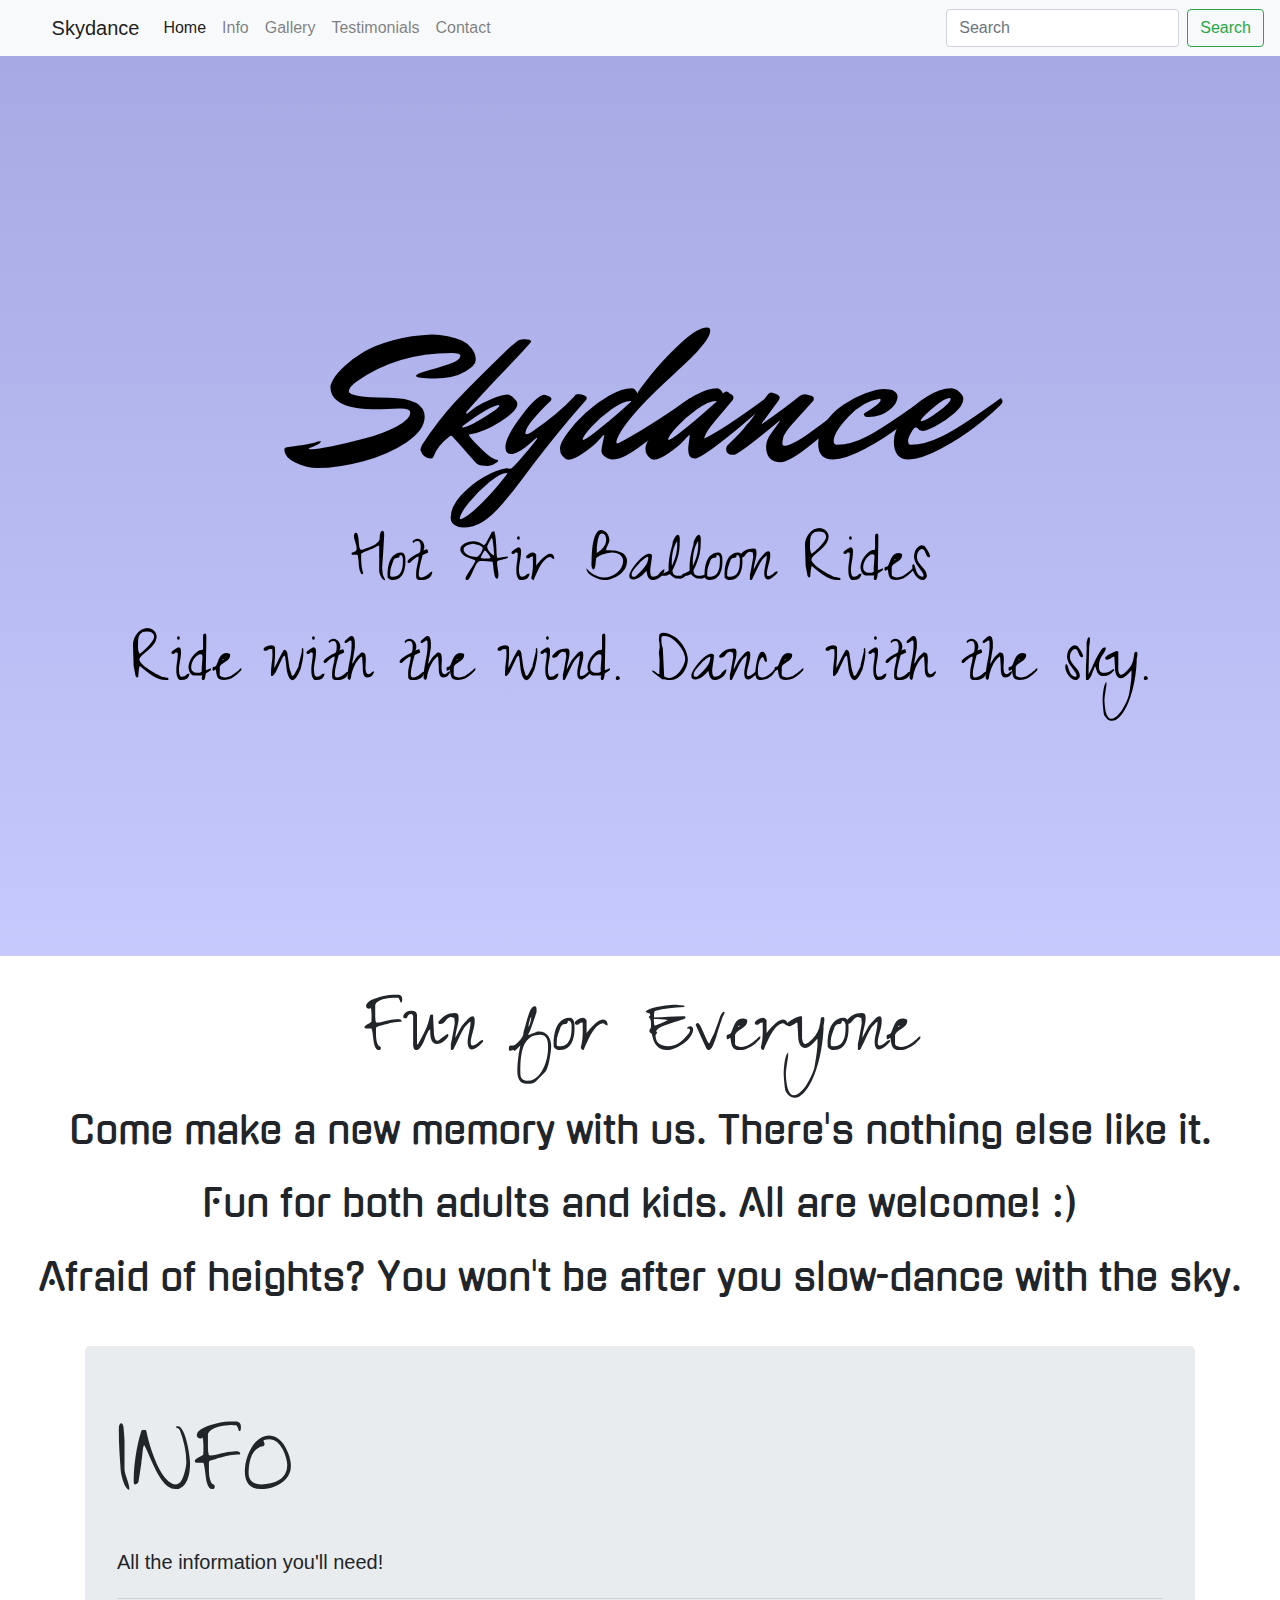
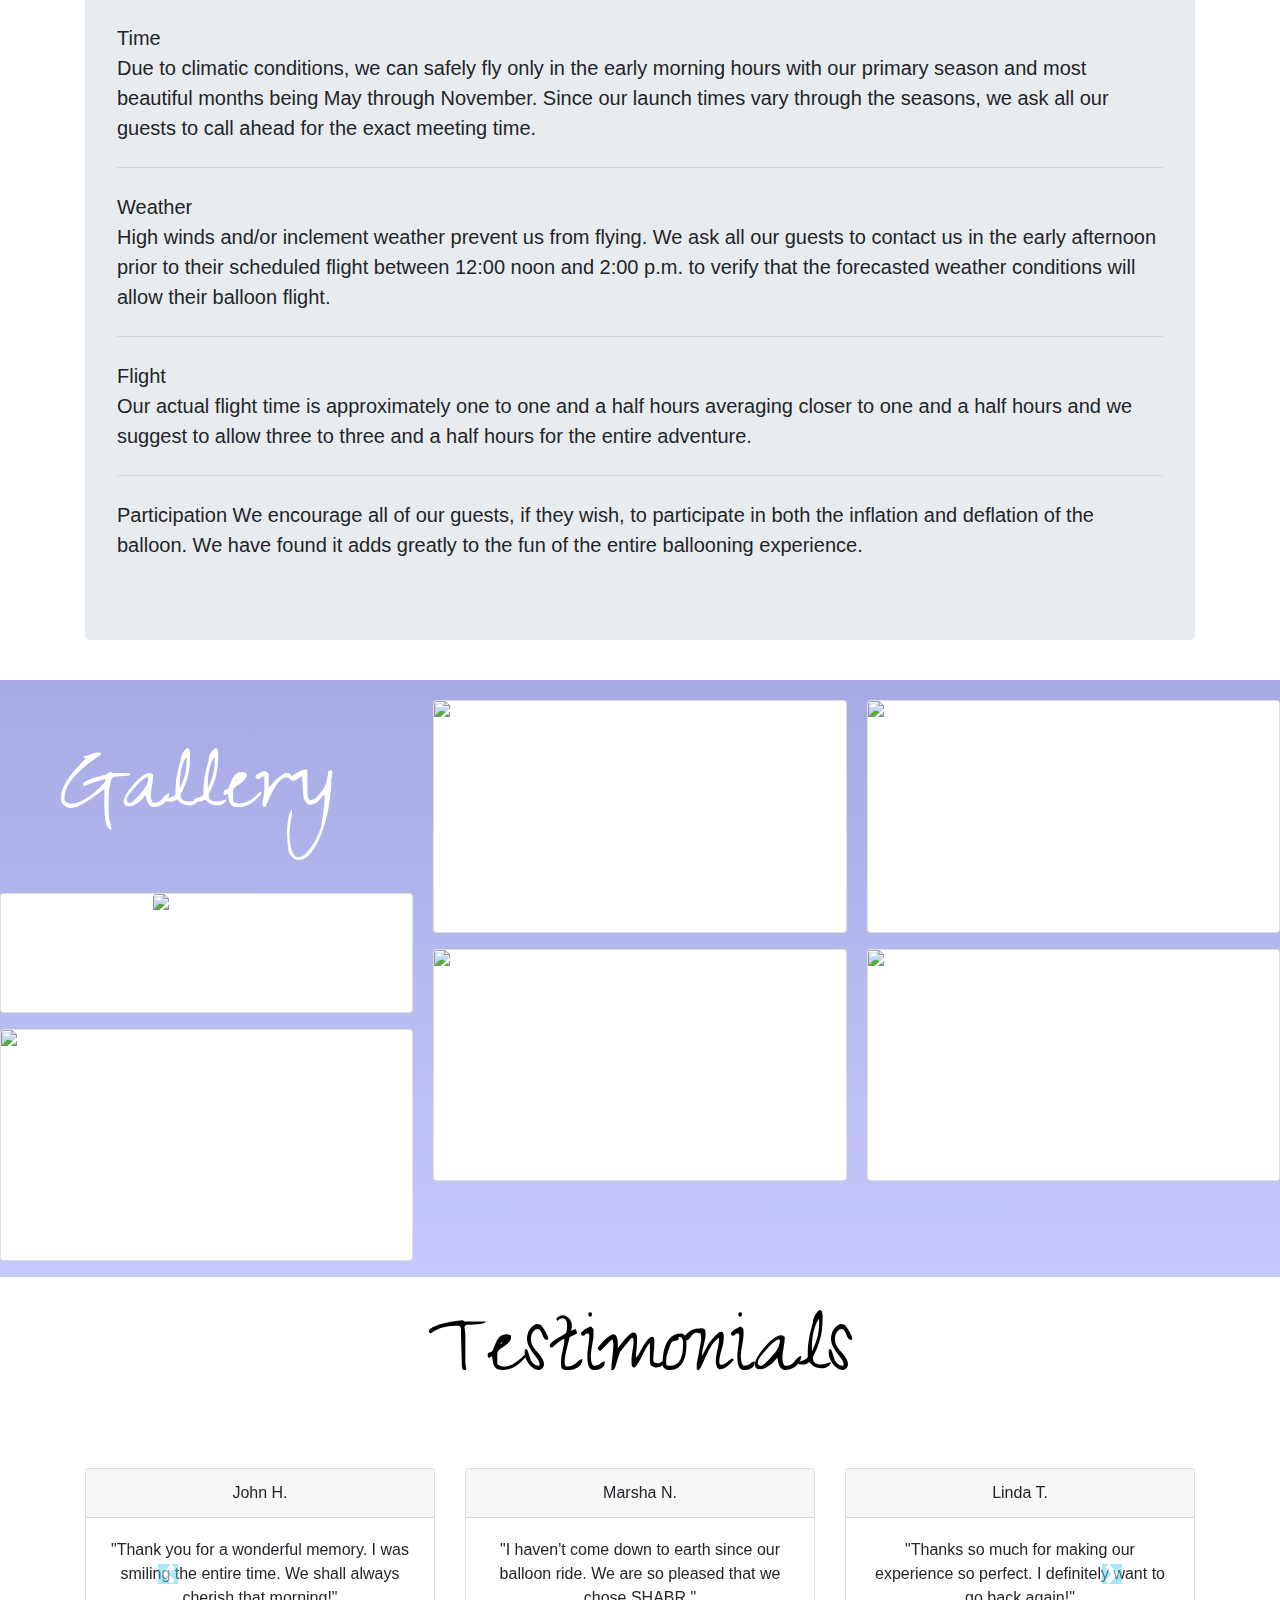
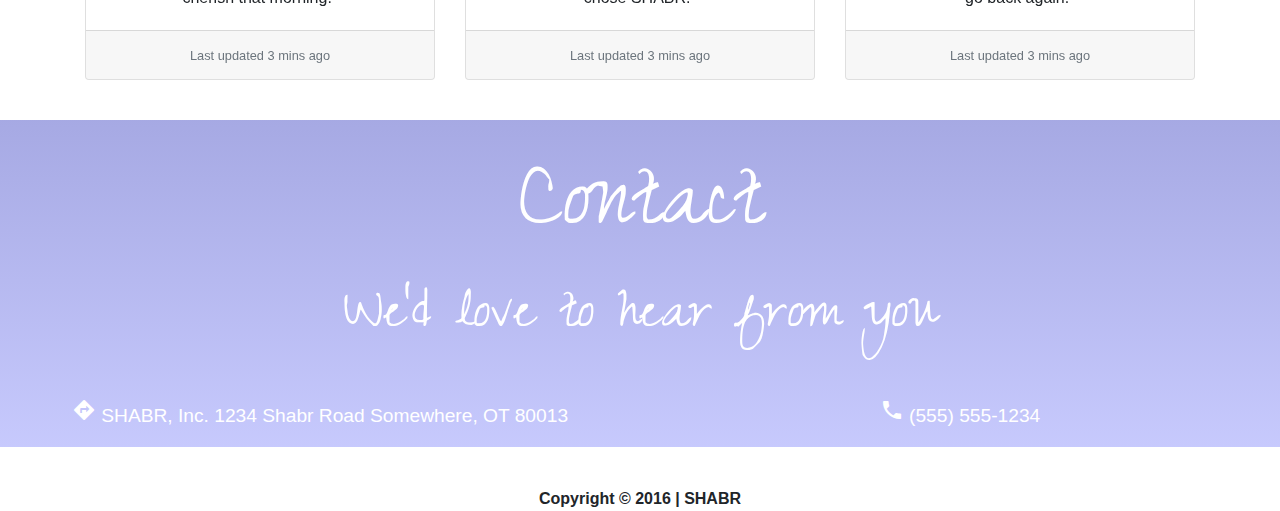
==== index.html @ 4dc9f099 "change color and size of contact page" ====
<!DOCTYPE html>
<html>

<head>
    <meta charset="UTF-8">
    <meta name="viewport" content="width=device-width, initial-scale=1">
    <title>Skydance Hot Air Balloon Rides</title>
    <!-- Latest compiled and minified CSS -->
    <link rel="stylesheet" href="https://maxcdn.bootstrapcdn.com/bootstrap/4.0.0/css/bootstrap.min.css">

    <!-- jQuery library -->
    <script src="https://ajax.googleapis.com/ajax/libs/jquery/1.12.0/jquery.min.js"></script>

    <!-- Latest compiled JavaScript -->
    <script src="https://maxcdn.bootstrapcdn.com/bootstrap/4.0.0/js/bootstrap.min.js"></script>

    <!--custom-->
    <link rel="stylesheet" href="custom.css">
    <link rel="stylesheet" href="nav.css">
    <link rel="stylesheet" href="https://fonts.googleapis.com/icon?family=Material+Icons">
    <link href="https://fonts.googleapis.com/css?family=Mr+Dafoe|Zeyada|Gugi" rel="stylesheet">

    <script src="script.js"></script>
</head>

<body>


    <nav class="navbar navbar-expand-lg navbar-light bg-light">
        <a class="navbar-brand" href="#"><img src="img/hot-air-balloon-clipart.png" width="30" class="d-inline-block align-top" alt="">
    Skydance</a>
        <button class="navbar-toggler" type="button" data-toggle="collapse" data-target="#navbarSupportedContent" aria-controls="navbarSupportedContent" aria-expanded="false" aria-label="Toggle navigation">
    <span class="navbar-toggler-icon"></span>
  </button>

        <div class="collapse navbar-collapse" id="navbarSupportedContent">
            <ul class="navbar-nav mr-auto">
                <li class="nav-item active">
                    <a class="nav-link" href="#home">Home <span class="sr-only">(current)</span></a>
                </li>
                <li class="nav-item">
                    <a class="nav-link" href="#info">Info</a>
                </li>

                <li class="nav-item">
                    <a class="nav-link" href="#gallery">Gallery</a>
                </li>
                <li class="nav-item">
                    <a class="nav-link" href="#testimonials">Testimonials</a>
                </li>
                <li class="nav-item">
                    <a class="nav-link" href="#contact">Contact</a>
                </li>
            </ul>
            <form class="form-inline my-2 my-lg-0">
                <input class="form-control mr-sm-2" type="search" placeholder="Search" aria-label="Search">
                <button class="btn btn-outline-success my-2 my-sm-0" type="submit">Search</button>
            </form>
        </div>
    </nav>


    <header id="landing">
        <div class="text-vertical-center">
            <h1>Skydance</h1>
            <h2>Hot Air Balloon Rides</h2>
            <h2>Ride with the wind. Dance with the sky.</h2>
        </div>
    </header>

    <div id="home" >
       
            <h1>Fun for Everyone</h1>
            <p>Come make a new memory with us. There's nothing else like it.</p>
            <p>Fun for both adults and kids. All are welcome! :)</p>
            <p>Afraid of heights? You won't be after you slow-dance with the sky.</p>
    </div>


    <div class ="bg"></div>
    <div class="container">
        <div class="row">
            <div class="jumbotron" id="info">
                <h1>INFO</h1>
                <h5> All the information you'll need!</h5>
                <hr class="my-4">
                <p class="lead">
                    <strong>Time</strong> <br>Due to climatic conditions, we can safely fly only in the early morning hours with our primary season and most beautiful months being May through November. Since our launch times vary through the seasons,
                    we ask all our guests to call ahead for the exact meeting time.
                    <hr class="my-4">
                    <p class="lead">
                        <strong>Weather</strong><br> High winds and/or inclement weather prevent us from flying. We ask all our guests to contact us in the early afternoon prior to their scheduled flight between 12:00 noon and 2:00 p.m. to verify that
                        the forecasted weather conditions will allow their balloon flight.
                        <hr class="my-4">
                        <p class="lead">
                            <strong>Flight</strong><br> Our actual flight time is approximately one to one and a half hours averaging closer to one and a half hours and we suggest to allow three to three and a half hours for the entire adventure.
                            <hr class="my-4">
                            <p class="lead">
                                <strong>Participation</strong> We encourage all of our guests, if they wish, to participate in both the inflation and deflation of the balloon. We have found it adds greatly to the fun of the entire ballooning experience.
                            </p>
            </div>
        </div>
    </div>

    <div class="card-columns" id ="gallery">

        <h1>Gallery</h1>
        <div class="card mb-3">
            <img class="card-img-top" src="img/balloon-1.jpg" alt="img1">
        </div>
        <div class="card mb-3">
            <img class="card-img-top" src="img/balloon-2.jpg" alt="Card image cap">
        </div>
        <div class="card mb-3">
            <img class="card-img-top" src="img/balloon-3.jpg" alt="Card image cap">
        </div>



        <div class="card mb-3">
            <img class="card-img-top" src="img/balloon-4.jpg" alt="Card image cap">
        </div>

        <div class="card mb-3">
            <img class="card-img-top" src="img/balloon-5.jpg" alt="Card image cap">
        </div>
        <div class="card mb-3">
            <img class="card-img-top" src="img/balloon-6.jpg" alt="Card image cap">
        </div>
    </div>

    <div class="container" id="testimonials">
        <h1>Testimonials</h1>
        <div id="recipeCarousel" class="carousel slide w-100" data-ride="carousel">
            <div class="carousel-inner w-100" role="listbox">
                <div class="carousel-item row no-gutters active">
                    <div class="card-deck">
                        <div class="card">
                            <div class="card-header">John H.</div>
                            <div class="card-body">
                                <p class="card-text">"Thank you for a wonderful memory. I was smiling the entire time. We shall always cherish that morning!"</p>
                            </div>
                            <div class="card-footer">
                                <small class="text-muted">Last updated 3 mins ago</small>
                            </div>
                        </div>
                        <div class="card">
                            <div class="card-header">Marsha N.</div>
                            <div class="card-body">
                                <p class="card-text">"I haven't come down to earth since our balloon ride. We are so pleased that we chose SHABR."</p>
                            </div>
                            <div class="card-footer">
                                <small class="text-muted">Last updated 3 mins ago</small>
                            </div>
                        </div>
                        <div class="card">

                            <div class="card-header">Linda T.</div>
                            <div class="card-body">
                                <p class="card-text">"Thanks so much for making our experience so perfect. I definitely want to go back again!"</p>
                            </div>
                            <div class="card-footer">
                                <small class="text-muted">Last updated 3 mins ago</small>
                            </div>
                        </div>
                    </div>
                </div>
                <div class="carousel-item row no-gutters">
                    <div class="card-deck">
                        <div class="card">
                            <div class="card-header">Tammy P.</div>
                            <div class="card-body">
                                <p class="card-text">"What an experience!! I can't stop talking about it with my family. Thank you for the life-long memory!"</p>
                            </div>
                            <div class="card-footer">
                                <small class="text-muted">Last updated 3 mins ago</small>
                            </div>
                        </div>
                        <div class="card">
                            <div class="card-header">Ethel E.</div>
                            <div class="card-body">
                                <p class="card-text">"Thank you so much for the experience. It was delightful - awesome - wonderful - I will never forget my 80th Birthday!"</p>
                            </div>
                            <div class="card-footer">
                                <small class="text-muted">Last updated 3 mins ago</small>
                            </div>
                        </div>
                        <div class="card">
                            <div class="card-header">Mary C.</div>
                            <div class="card-body">
                                <p class="card-text">"What an awesome way to remember my anniversary! I know I will always remember this experience. Thank you again!"</p>
                            </div>
                            <div class="card-footer">
                                <small class="text-muted">Last updated 3 mins ago</small>
                            </div>
                        </div>
                    </div>
                </div>
            </div>
            <a class="carousel-control-prev" href="#recipeCarousel" role="button" data-slide="prev">
            <span class="carousel-control-prev-icon" aria-hidden="true"></span>
            <span class="sr-only">Previous</span>
        </a>
            <a class="carousel-control-next" href="#recipeCarousel" role="button" data-slide="next">
            <span class="carousel-control-next-icon" aria-hidden="true"></span>
            <span class="sr-only">Next</span>
        </a>
        </div>
    </div>

    <div id='contact'>
        <h1 class="text-white">Contact</h1>
        <h2 class="text-white">We’d love to hear from you</h2>
        <div class="row">
            <div class="col-md-6 col-xs-6 col-lg-6">
                <p class="contact-info text-white"><i class="material-icons">directions</i> SHABR, Inc. 1234 Shabr Road Somewhere, OT 80013</p>
            </div>
            <div class="col-md-6 col-xs-6 col-lg-6">
                <p class="contact-info text-white"><i class="material-icons">local_phone</i> (555) 555-1234</p>
            </div>
        </div>
    </div>

    <div id="footer">
        <p><strong>Copyright © 2016 | SHABR</strong></p>
    </div>

</body>

</html>
---- custom.css ----
html,
 body {
  width: 100%;
  height: 100%;

 }

 .text-vertical-center {
  text-align: center;
  vertical-align: middle;
  display: table-cell;
  color: black;
 }


 #landing {
  display: table;
  width: 100%;
  min-height: 100%;
  height: 100%;
  background: linear-gradient( rgba(78, 84, 200, 0.5),
  rgba(143, 148, 251, 0.5)),
  url('img/balloon-3.jpg') no-repeat center fixed;
  background-size: cover;
  text-align: center;
 }

#home {
 text-align:center;
 
}

#home h1 {
 font-family: 'Zeyada', cursive;
  font-size: 7vw;
  padding-top: 30px;
}

#home p {
 font-size:3vw;
 font-family: 'Gugi', cursive;
}

 #landing h1 {
  font-family: 'Mr Dafoe', cursive;
  font-size: 15vw;
 }

 #landing h2 {
  font-family: 'Zeyada', cursive;
  font-size: 6vw;
 }

 #info {
  margin: auto;
  
 }
 
 

 #info h1 {
  font-family: 'Zeyada', cursive;
 }

 #info h4 {
  font-family: 'Zeyada', cursive;
 }

 .jumbotron,
 .row {
  margin: 40px 0px;
 }

 .card-columns {
  background: linear-gradient( rgba(78, 84, 200, 0.5),
  rgba(143, 148, 251, 0.5)),
  url('img/balloon-2.jpg') no-repeat center fixed;
  background-size: cover;
  text-align: center;
  margin: auto;
 }

 .card-columns {
  font-family: 'Zeyada', cursive;
  font-size: 6vw;
  color: white;
  padding-top: 20px;
 }

 .card-columns h1 {
  padding: 35px 20px 30px 0px;
  font-family: 'Zeyada', cursive;
  font-size: 100px;

 }

 #testimonials h1 {
  font-family: 'Zeyada', cursive;
  font-size: 8vw;
  color: black;
  padding-top: 20px;
 }

 #testimonials {
  text-align: center;
  margin: auto;
 }

 #contact {
  background: linear-gradient( rgba(78, 84, 200, 0.5),
  rgba(143, 148, 251, 0.5)),
  url('img/balloon-4.jpg') no-repeat center fixed;
  background-size: cover;
  text-align: center;

 }

 #contact h1 {
  font-family: 'Zeyada', cursive;
  font-size: 8vw;
  color: black;
  padding-top: 30px
 }

 #contact h2 {

  font-family: 'Zeyada', cursive;
  font-size: 5vw;
  color: black;
 }

 .contact-info {
  font-size: 1.5vw;
  color: black;
 }

 #footer {
  text-align: center;
  margin: auto;
 }




 .slideshow {
  height: 50%;

 }

 /*footer {*/

 /* display: table;*/

 /* background-color: #bce8f2;*/

 /* bottom: 0px;*/

 /* width: 100%;*/

 /* height: 60px;*/

 /*position:absolute;*/

 /*}*/

 .carousel-item {
  width: 100%;
 }



 .carousel-control-next-icon {
  background-color: #56CCF2;
 }

 .carousel-control-prev-icon {
  background-color: #56CCF2;
 }

 @media(min-width: 768px) {
  h1 {
   font-size: 70px
  }
  h2 {
   font-size: 35px
  }
  .card-columns {
   column-count: 2;
  }
 }

 /*.carousel-inner {*/

 /* margin-bottom: 50px;*/

 /*}*/

 /*.carousel-indicators {*/

 /* bottom: -150px;*/

 /*}*/

 /*a.carousel-control-prev,*/

 /*a.carousel-control-next {*/

 /* bottom: -500px;*/

 /*}*/

 @media(max-width: 768px) {
  .carousel-indicators {
   bottom: -500px;
  }

  /*a.carousel-control-prev,*/
  /*a.carousel-control-next {*/
  /* bottom: -500px;*/
  /*}*/
 }

 @media(min-width: 1263px) {
  .carousel-indicators {
   bottom: -500px;
  }

  /*a.carousel-control-prev,*/
  /*a.carousel-control-next {*/
  /* bottom: -500px;*/
  /*}*/
  .card-columns {
   column-count: 3;
  }
 }







 /* med+ */

 @media(min-width: 992px) {
  h1 {
   font-size: 90px
  }
  h2 {
   font-size: 45px
  }
 }

 /* lag+ */

 @media(min-width: 1200px) {
  h1 {
   font-size: 110px
  }
  h2 {
   font-size: 55px
  }
 }
---- nav.css ----
nav {
    padding-bottom:50px;
}

.logo {
    width:18.5%;
    height:100%
}

@media(min-width: 768px) {
        .logo {
            width:18.5%;
            height:auto;
        }
    
}
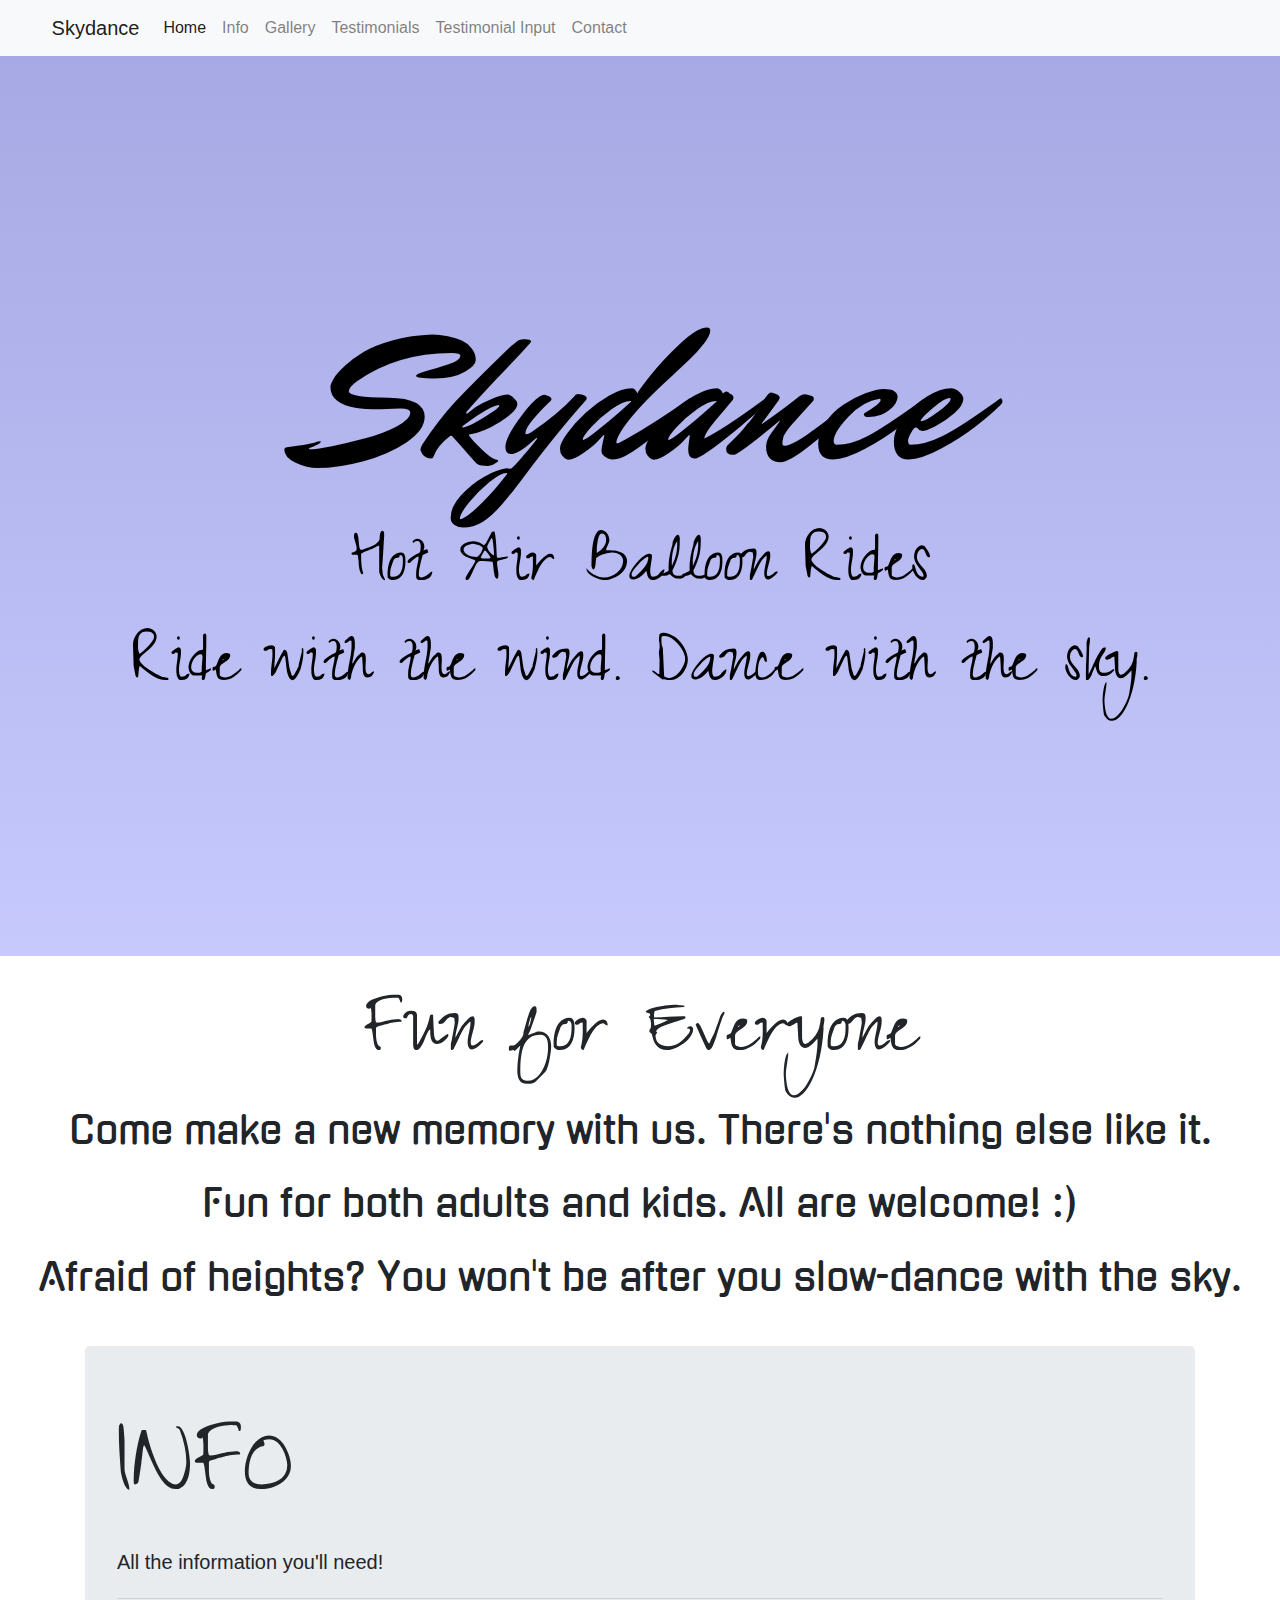
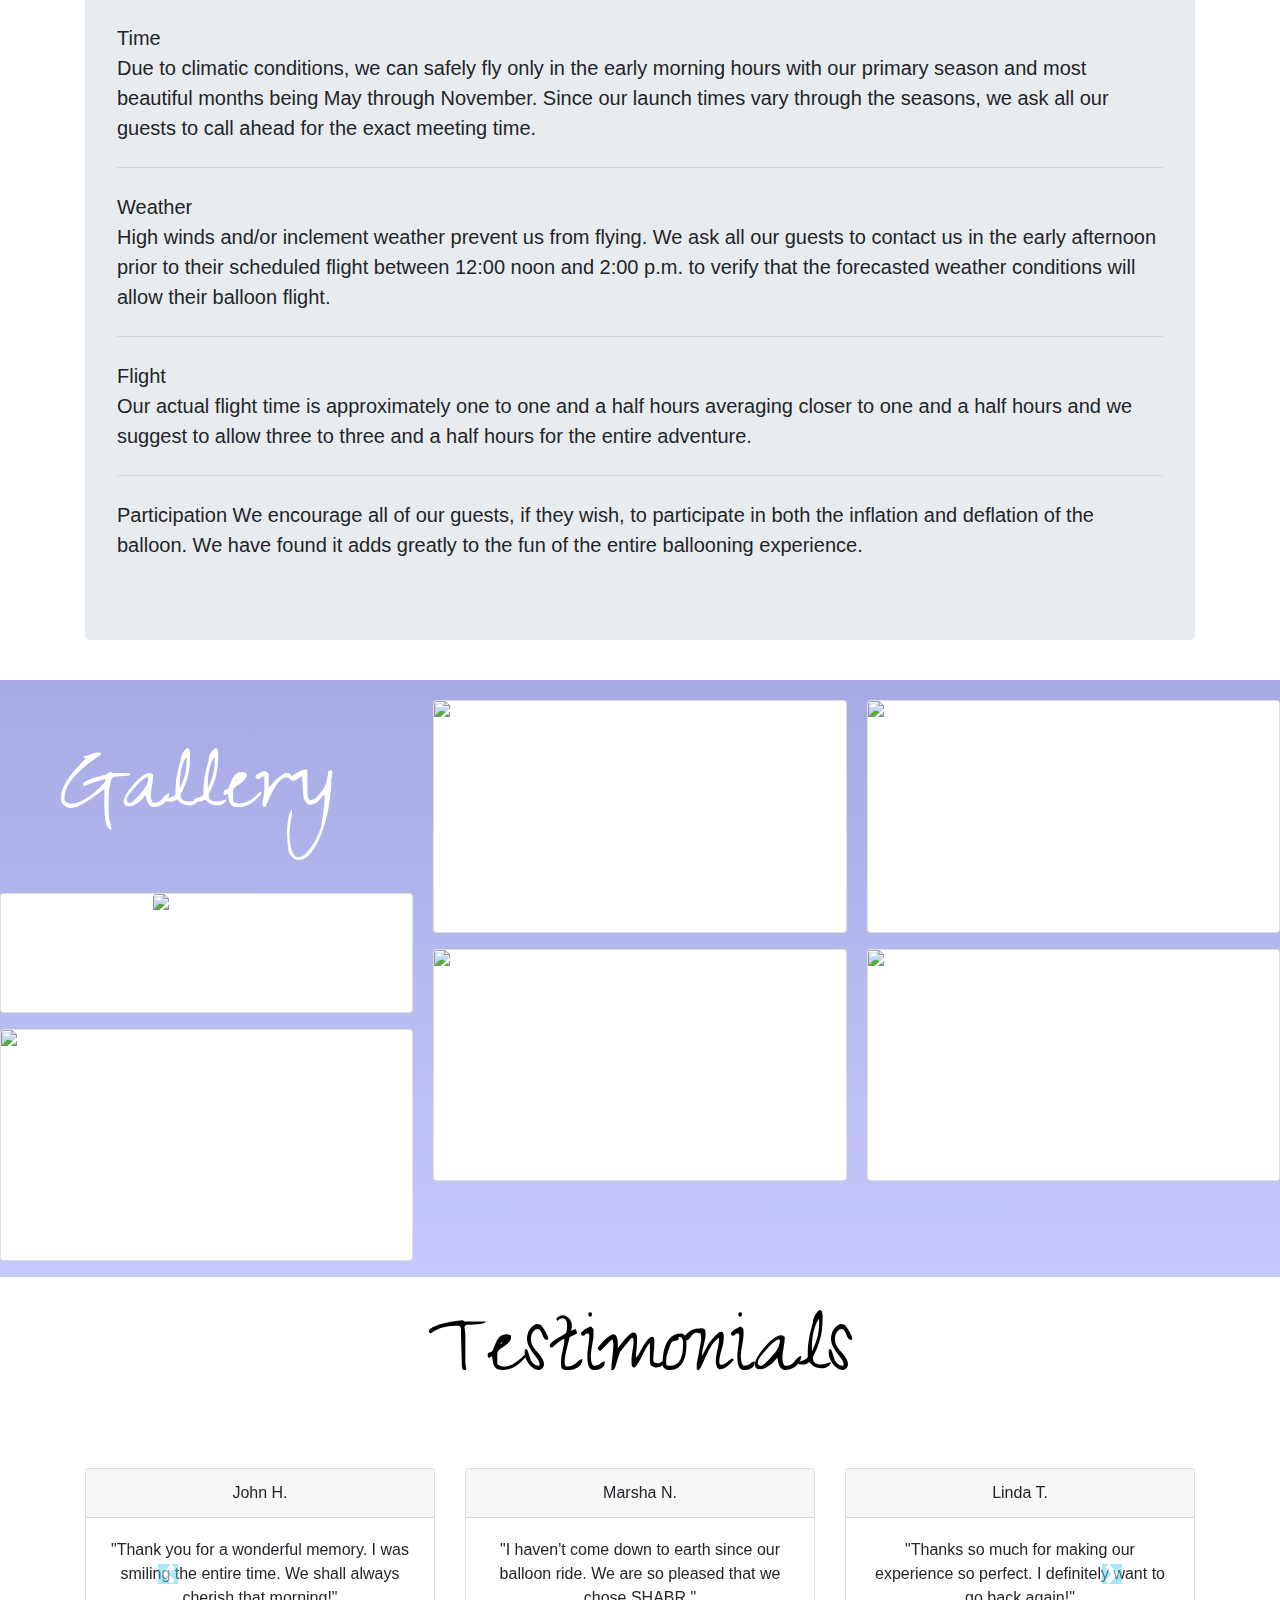
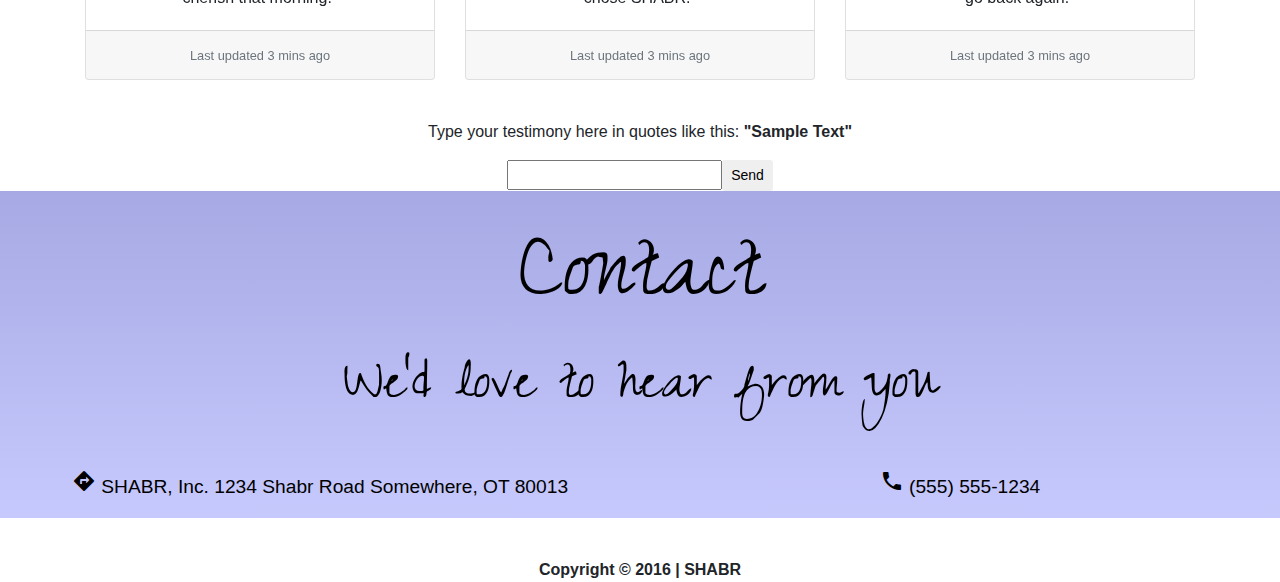
==== commit 9842620c: "Add firebase authentication and testimony input" ====
--- a/index.html
+++ b/index.html
@@ -8,18 +8,22 @@
     <!-- Latest compiled and minified CSS -->
     <link rel="stylesheet" href="https://maxcdn.bootstrapcdn.com/bootstrap/4.0.0/css/bootstrap.min.css">
 
-    <!-- jQuery library -->
-    <script src="https://ajax.googleapis.com/ajax/libs/jquery/1.12.0/jquery.min.js"></script>
-
-    <!-- Latest compiled JavaScript -->
-    <script src="https://maxcdn.bootstrapcdn.com/bootstrap/4.0.0/js/bootstrap.min.js"></script>
-
     <!--custom-->
     <link rel="stylesheet" href="custom.css">
     <link rel="stylesheet" href="nav.css">
     <link rel="stylesheet" href="https://fonts.googleapis.com/icon?family=Material+Icons">
     <link href="https://fonts.googleapis.com/css?family=Mr+Dafoe|Zeyada|Gugi" rel="stylesheet">
 
+    <script src="https://www.gstatic.com/firebasejs/4.12.1/firebase.js"></script>
+    <script src="https://ajax.googleapis.com/ajax/libs/angularjs/1.4.3/angular.min.js"></script>
+    <script src="https://cdn.firebase.com/libs/angularfire/1.1.2/angularfire.js"></script>
+    
+    <!-- jQuery library -->
+    <script src="https://ajax.googleapis.com/ajax/libs/jquery/1.12.0/jquery.min.js"></script>
+    
+    <!-- Latest compiled JavaScript -->
+    <script src="https://maxcdn.bootstrapcdn.com/bootstrap/4.0.0/js/bootstrap.min.js"></script>
+    
     <script src="script.js"></script>
 </head>
 
@@ -49,13 +53,12 @@
                     <a class="nav-link" href="#testimonials">Testimonials</a>
                 </li>
                 <li class="nav-item">
+                    <a class="nav-link" href="#testimonyInput">Testimonial Input</a>
+                </li>
+                <li class="nav-item">
                     <a class="nav-link" href="#contact">Contact</a>
                 </li>
             </ul>
-            <form class="form-inline my-2 my-lg-0">
-                <input class="form-control mr-sm-2" type="search" placeholder="Search" aria-label="Search">
-                <button class="btn btn-outline-success my-2 my-sm-0" type="submit">Search</button>
-            </form>
         </div>
     </nav>
 
@@ -68,16 +71,16 @@
         </div>
     </header>
 
-    <div id="home" >
-       
-            <h1>Fun for Everyone</h1>
-            <p>Come make a new memory with us. There's nothing else like it.</p>
-            <p>Fun for both adults and kids. All are welcome! :)</p>
-            <p>Afraid of heights? You won't be after you slow-dance with the sky.</p>
-    </div>
-
-
-    <div class ="bg"></div>
+    <div id="home">
+
+        <h1>Fun for Everyone</h1>
+        <p>Come make a new memory with us. There's nothing else like it.</p>
+        <p>Fun for both adults and kids. All are welcome! :)</p>
+        <p>Afraid of heights? You won't be after you slow-dance with the sky.</p>
+    </div>
+
+
+    <div class="bg"></div>
     <div class="container">
         <div class="row">
             <div class="jumbotron" id="info">
@@ -102,7 +105,7 @@
         </div>
     </div>
 
-    <div class="card-columns" id ="gallery">
+    <div class="card-columns gallery">
 
         <h1>Gallery</h1>
         <div class="card mb-3">
@@ -132,7 +135,7 @@
     <div class="container" id="testimonials">
         <h1>Testimonials</h1>
         <div id="recipeCarousel" class="carousel slide w-100" data-ride="carousel">
-            <div class="carousel-inner w-100" role="listbox">
+            <div id='slideshow' class="carousel-inner w-100" role="listbox">
                 <div class="carousel-item row no-gutters active">
                     <div class="card-deck">
                         <div class="card">
@@ -206,17 +209,21 @@
             <span class="sr-only">Next</span>
         </a>
         </div>
+        <div id='testimonyInput'>
+            <p>Type your testimony here in quotes like this: <strong>"Sample Text"</strong></p>
+            <input id='testimonialComment'><button type="button" id='submitBtn' class="btn btn-default btn-sm">Send</button>
+        </div>
     </div>
 
     <div id='contact'>
-        <h1 class="text-white">Contact</h1>
-        <h2 class="text-white">We’d love to hear from you</h2>
+        <h1>Contact</h1>
+        <h2>We’d love to hear from you</h2>
         <div class="row">
+            <div class="col-md-6 col-md-offset col-xs-6 col-lg-6">
+                <p class="contact-info"><i class="material-icons">directions</i> SHABR, Inc. 1234 Shabr Road Somewhere, OT 80013</p>
+            </div>
             <div class="col-md-6 col-xs-6 col-lg-6">
-                <p class="contact-info text-white"><i class="material-icons">directions</i> SHABR, Inc. 1234 Shabr Road Somewhere, OT 80013</p>
-            </div>
-            <div class="col-md-6 col-xs-6 col-lg-6">
-                <p class="contact-info text-white"><i class="material-icons">local_phone</i> (555) 555-1234</p>
+                <p class="contact-info"><i class="material-icons">local_phone</i> (555) 555-1234</p>
             </div>
         </div>
     </div>
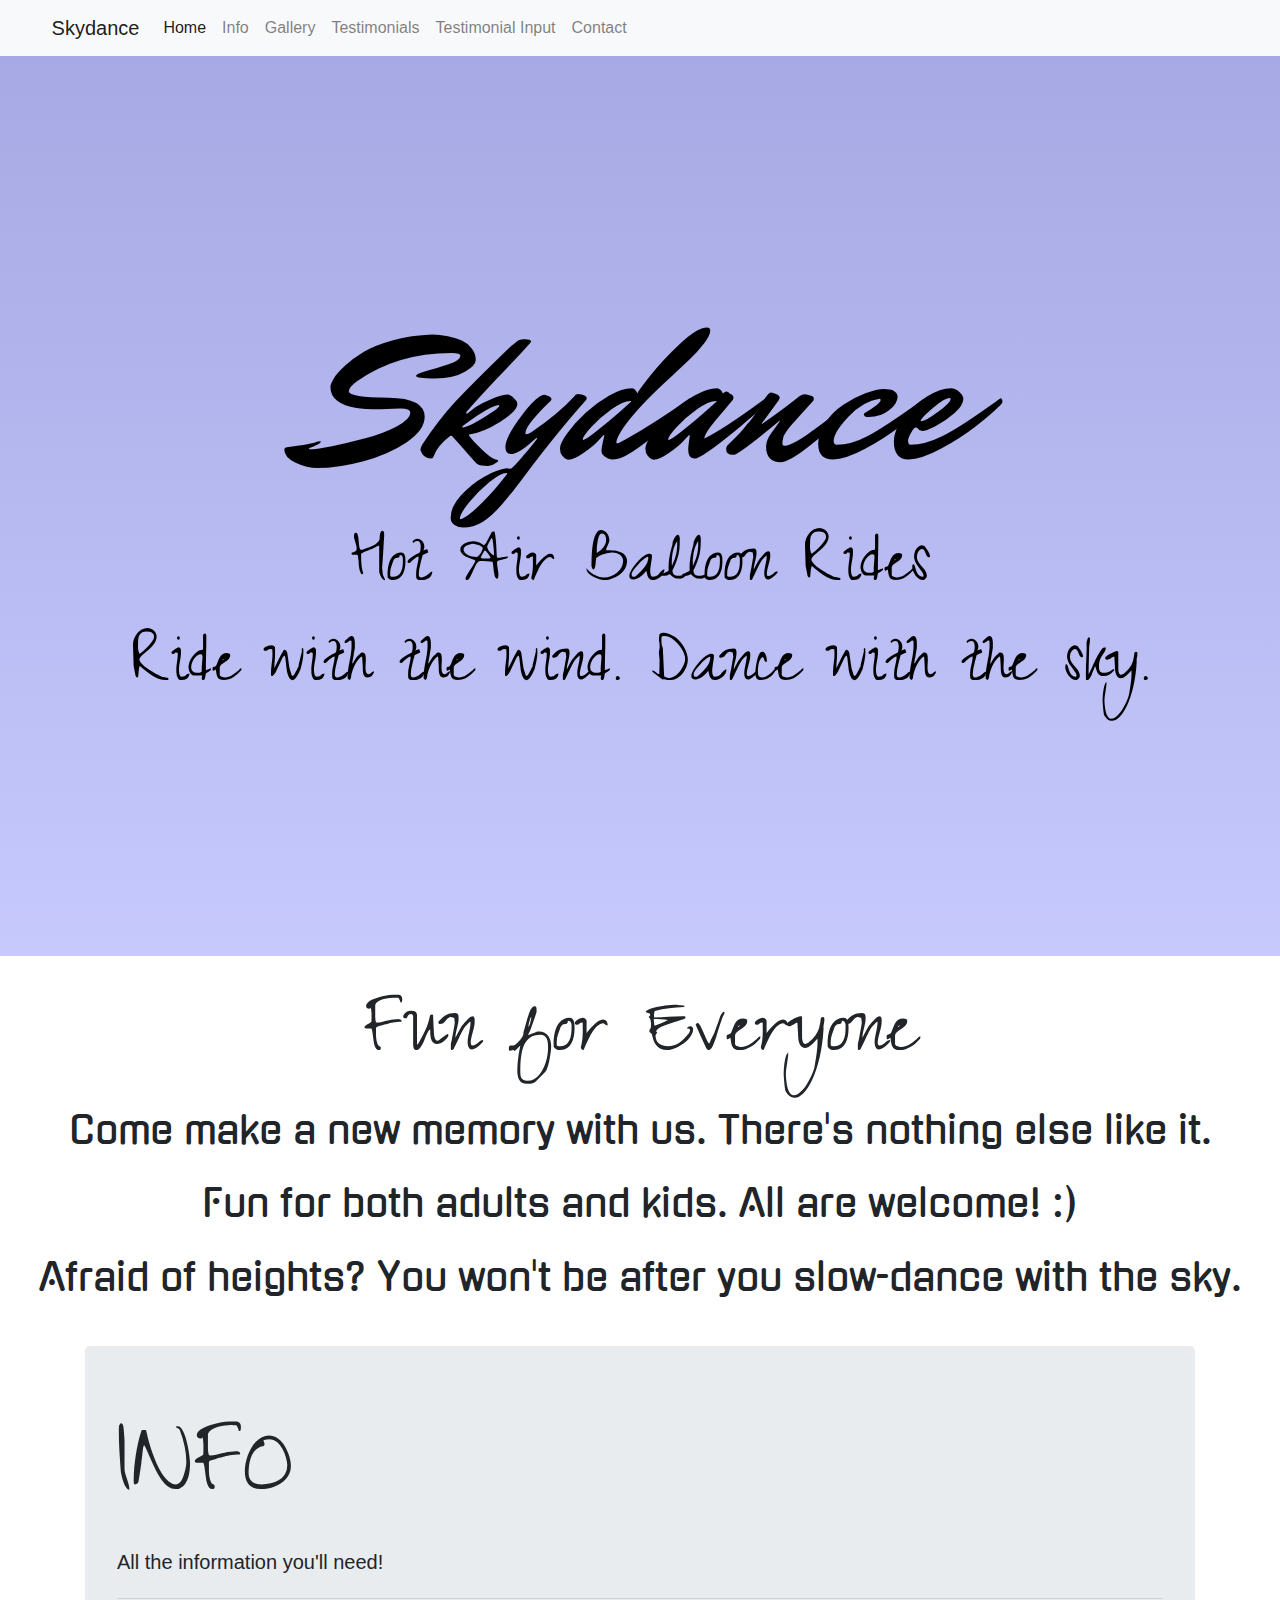
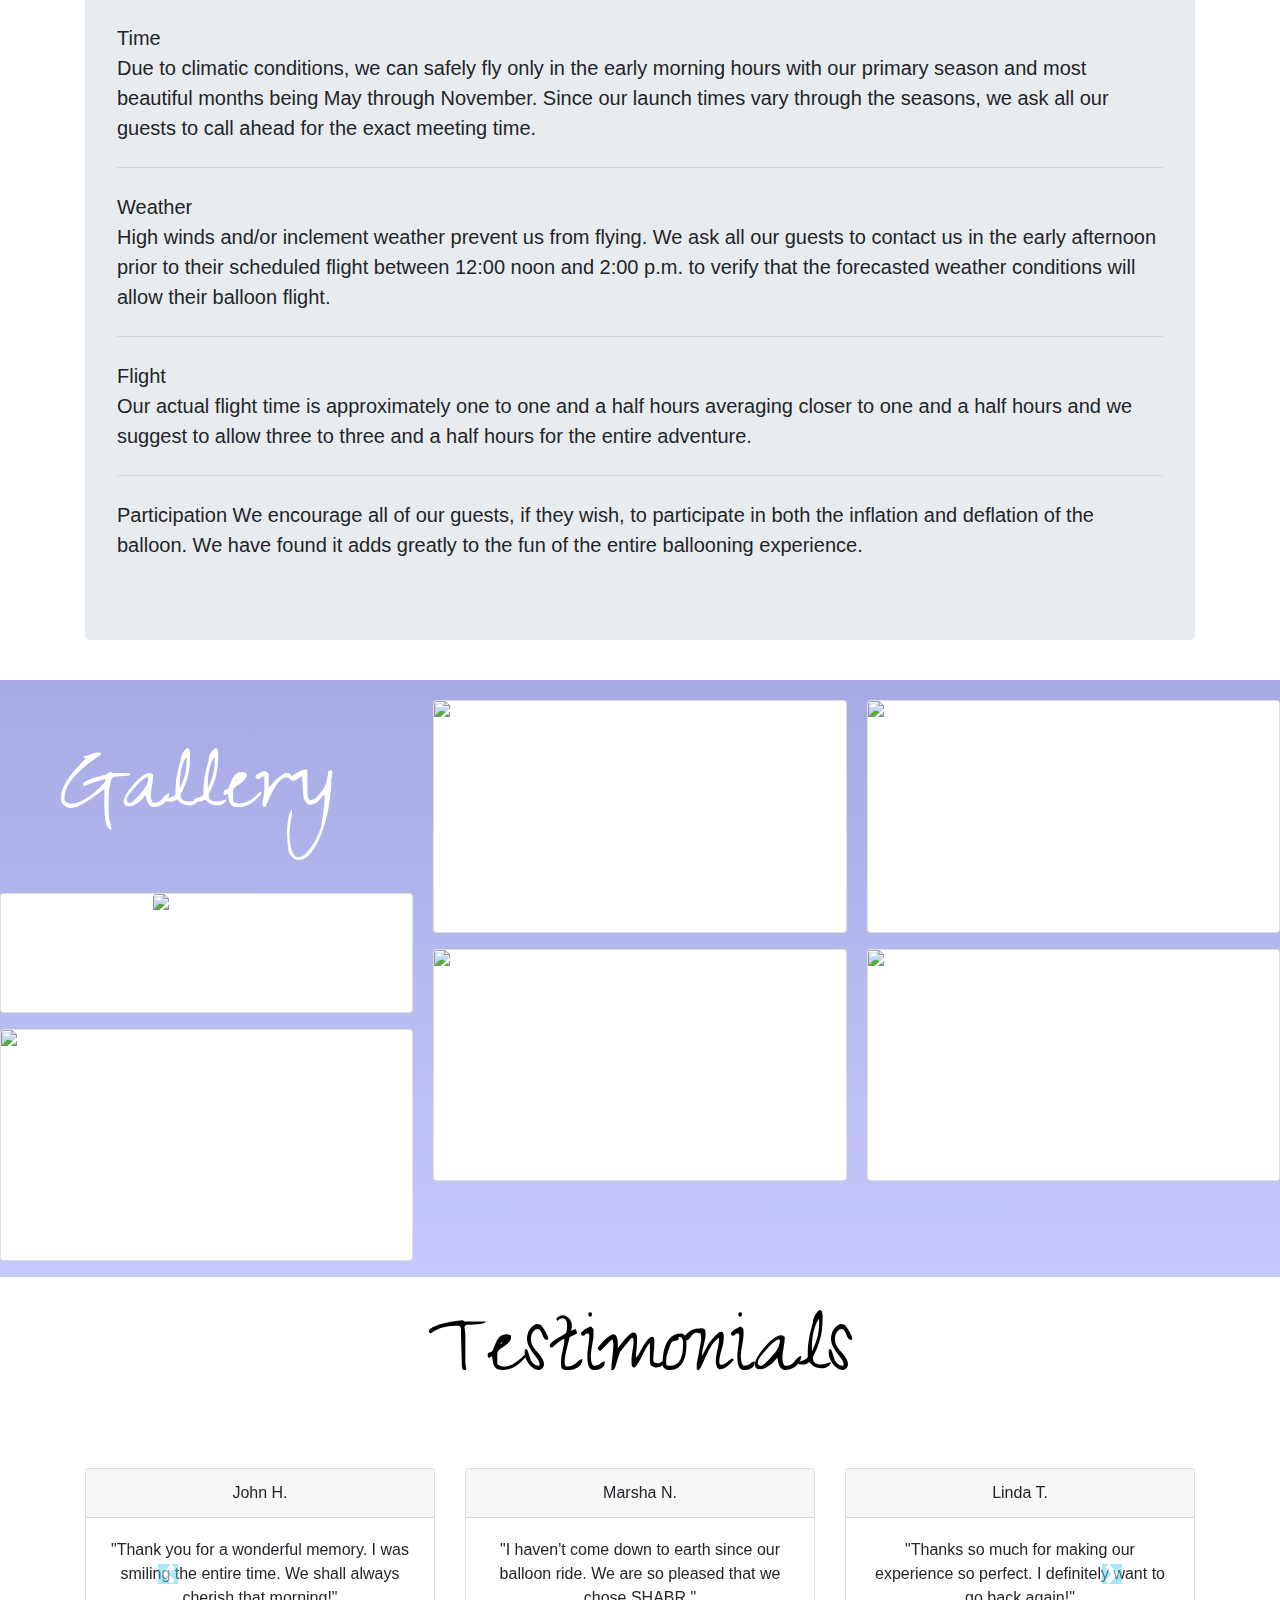
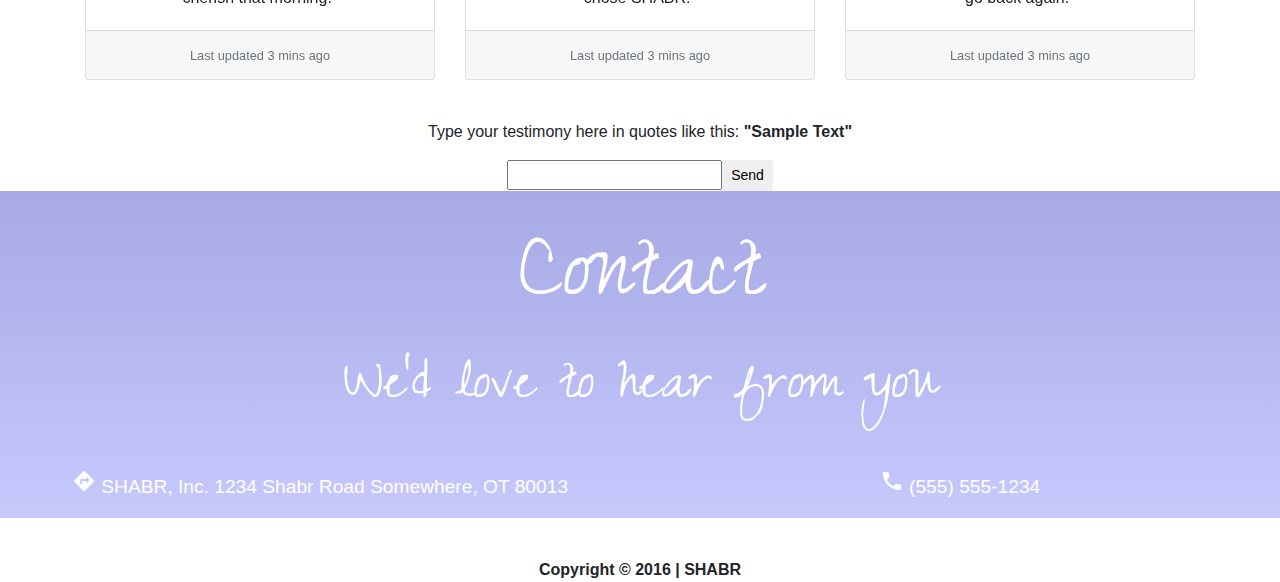
==== commit b23499af: "Merge Wei's changes with the firebase" ====
--- a/index.html
+++ b/index.html
@@ -105,7 +105,7 @@
         </div>
     </div>
 
-    <div class="card-columns gallery">
+    <div class="card-columns" id ="gallery">
 
         <h1>Gallery</h1>
         <div class="card mb-3">
@@ -216,14 +216,14 @@
     </div>
 
     <div id='contact'>
-        <h1>Contact</h1>
-        <h2>We’d love to hear from you</h2>
+        <h1 class="text-white">Contact</h1>
+        <h2 class="text-white">We’d love to hear from you</h2>
         <div class="row">
-            <div class="col-md-6 col-md-offset col-xs-6 col-lg-6">
-                <p class="contact-info"><i class="material-icons">directions</i> SHABR, Inc. 1234 Shabr Road Somewhere, OT 80013</p>
-            </div>
             <div class="col-md-6 col-xs-6 col-lg-6">
-                <p class="contact-info"><i class="material-icons">local_phone</i> (555) 555-1234</p>
+                <p class="contact-info text-white"><i class="material-icons">directions</i> SHABR, Inc. 1234 Shabr Road Somewhere, OT 80013</p>
+            </div>
+            <div class="col-md-6 col-xs-6 col-lg-6">
+                <p class="contact-info text-white"><i class="material-icons">local_phone</i> (555) 555-1234</p>
             </div>
         </div>
     </div>
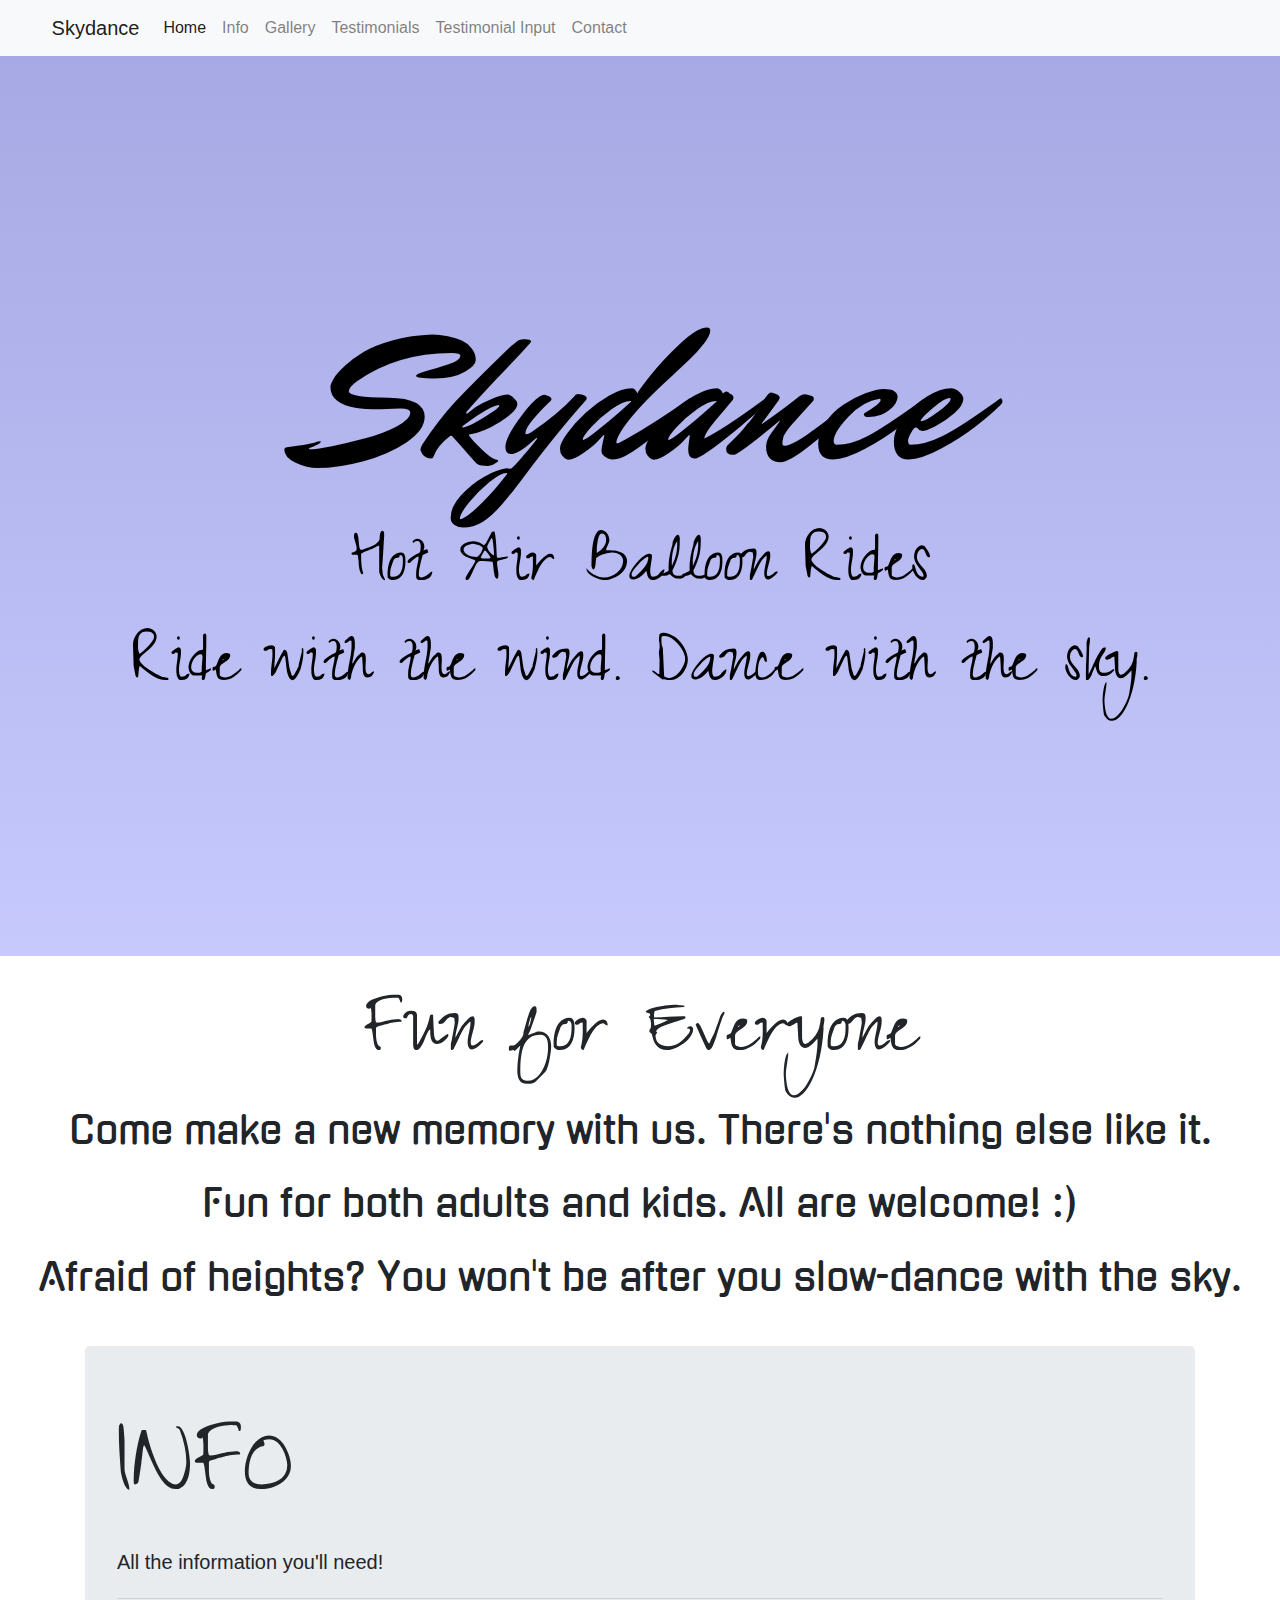
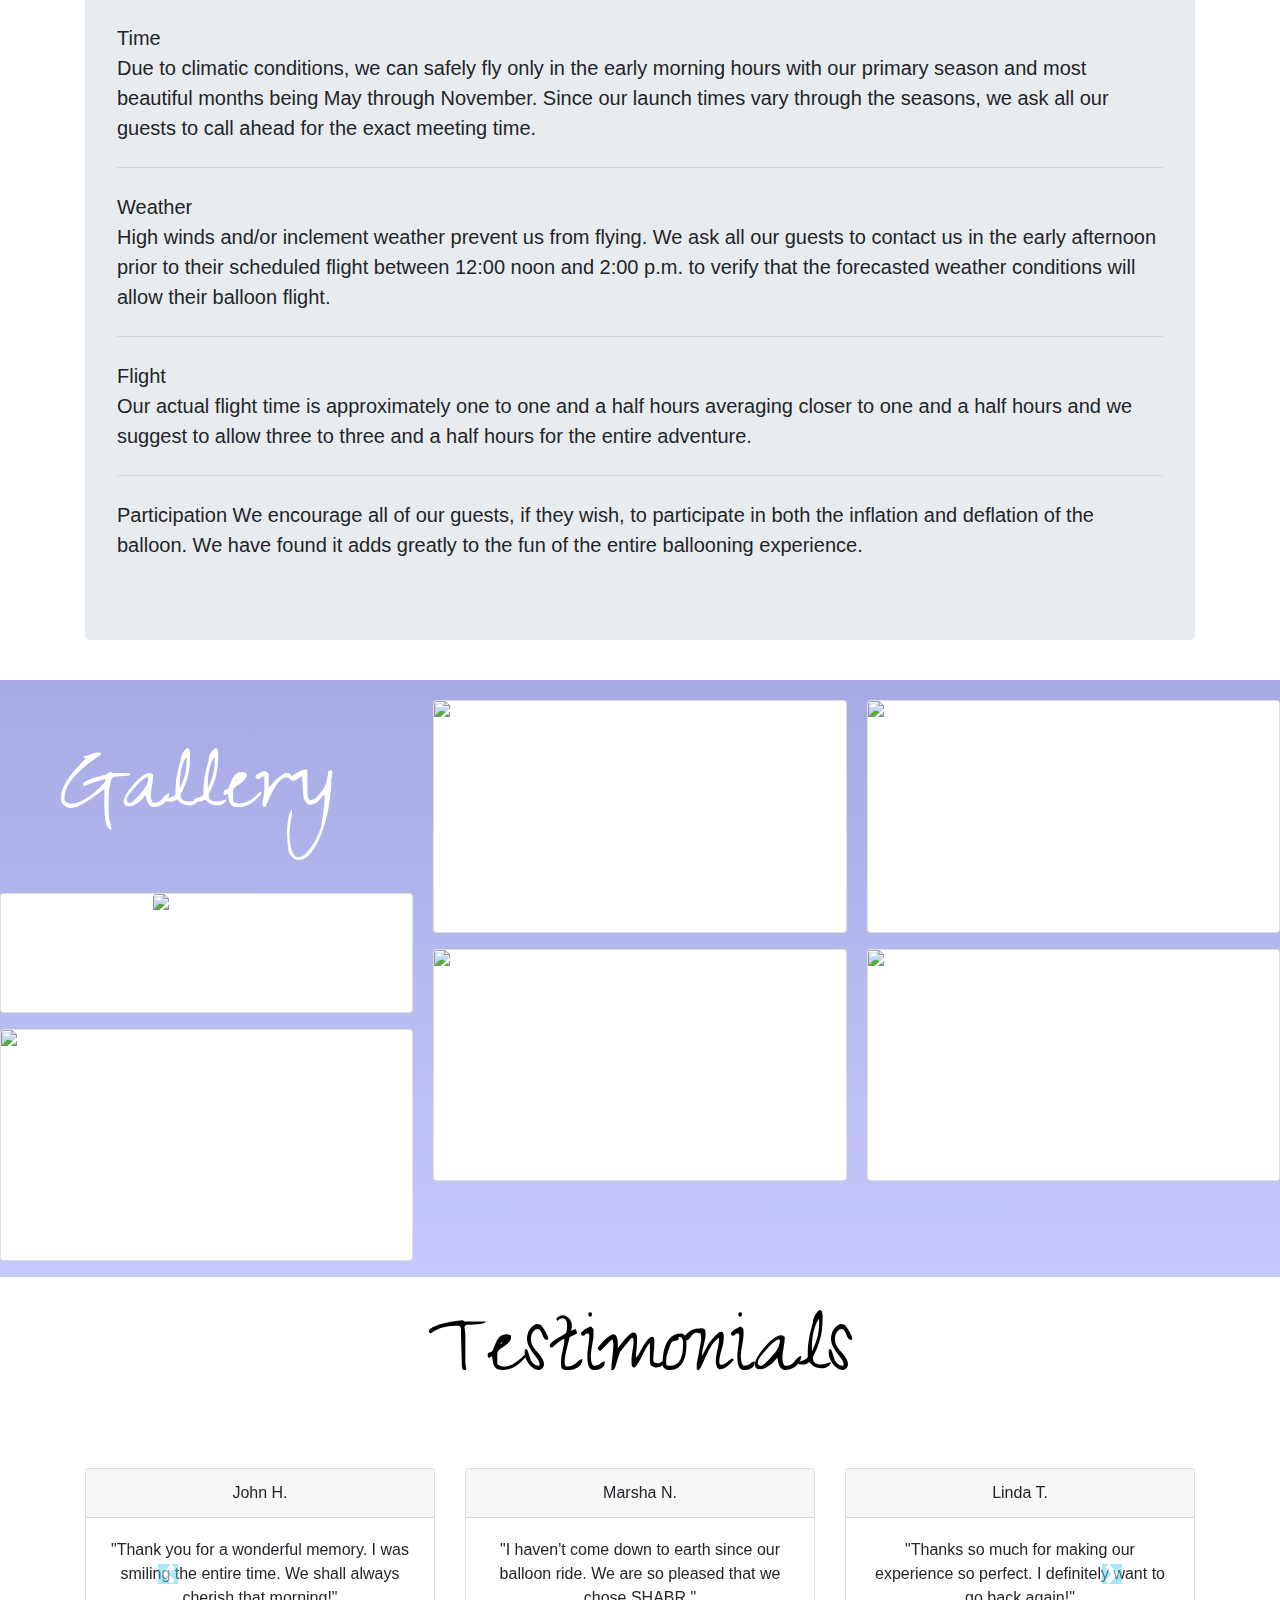
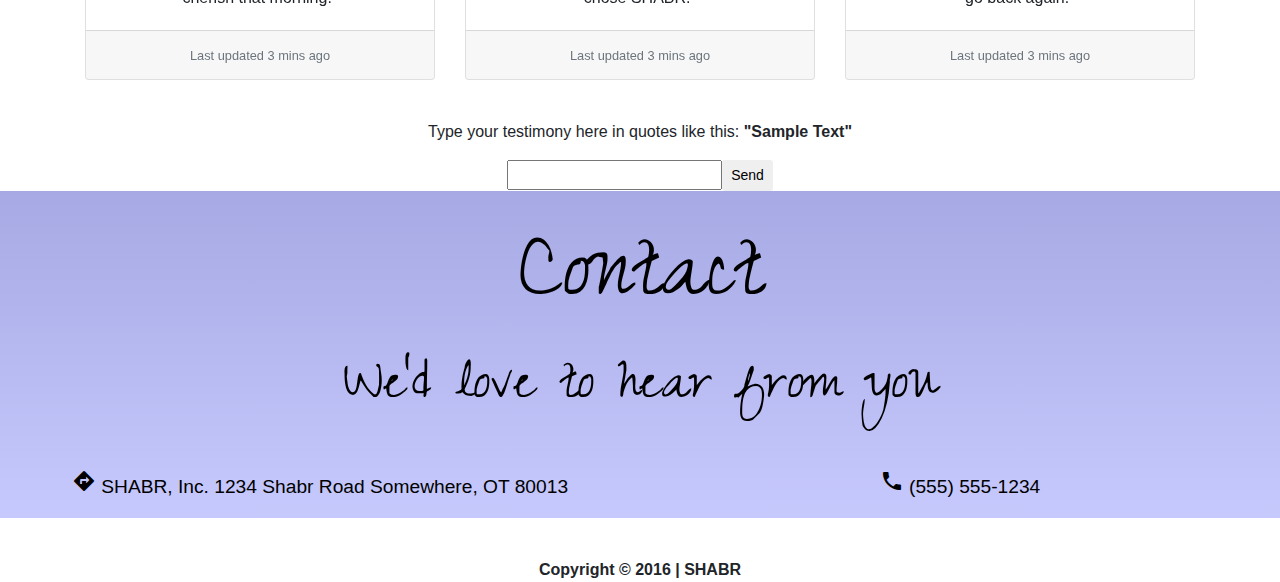
==== commit 0a284dfa: "Merge branch 'master' of github.com:weiz9762/shabr" ====
--- a/index.html
+++ b/index.html
@@ -216,14 +216,14 @@
     </div>
 
     <div id='contact'>
-        <h1 class="text-white">Contact</h1>
-        <h2 class="text-white">We’d love to hear from you</h2>
+        <h1>Contact</h1>
+        <h2>We’d love to hear from you</h2>
         <div class="row">
+            <div class="col-md-6 col-md-offset col-xs-6 col-lg-6">
+                <p class="contact-info"><i class="material-icons">directions</i> SHABR, Inc. 1234 Shabr Road Somewhere, OT 80013</p>
+            </div>
             <div class="col-md-6 col-xs-6 col-lg-6">
-                <p class="contact-info text-white"><i class="material-icons">directions</i> SHABR, Inc. 1234 Shabr Road Somewhere, OT 80013</p>
-            </div>
-            <div class="col-md-6 col-xs-6 col-lg-6">
-                <p class="contact-info text-white"><i class="material-icons">local_phone</i> (555) 555-1234</p>
+                <p class="contact-info"><i class="material-icons">local_phone</i> (555) 555-1234</p>
             </div>
         </div>
     </div>
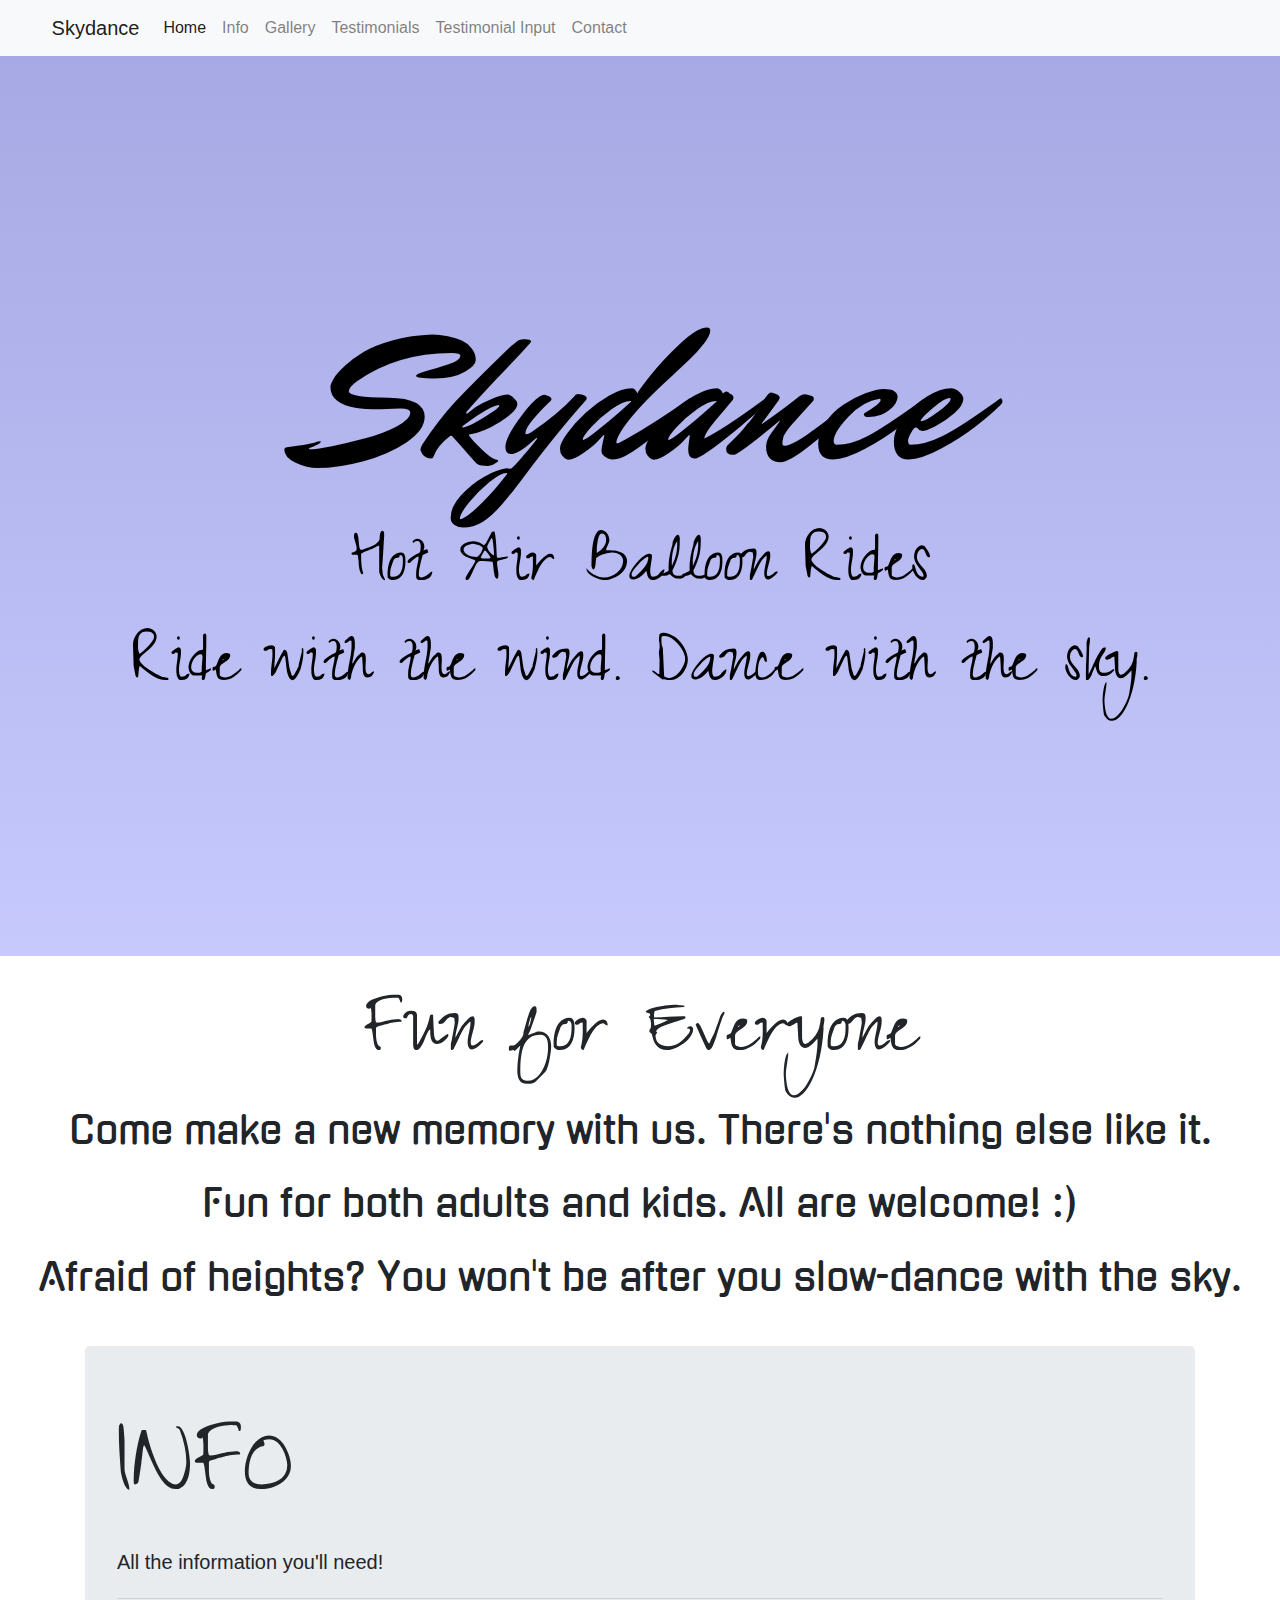
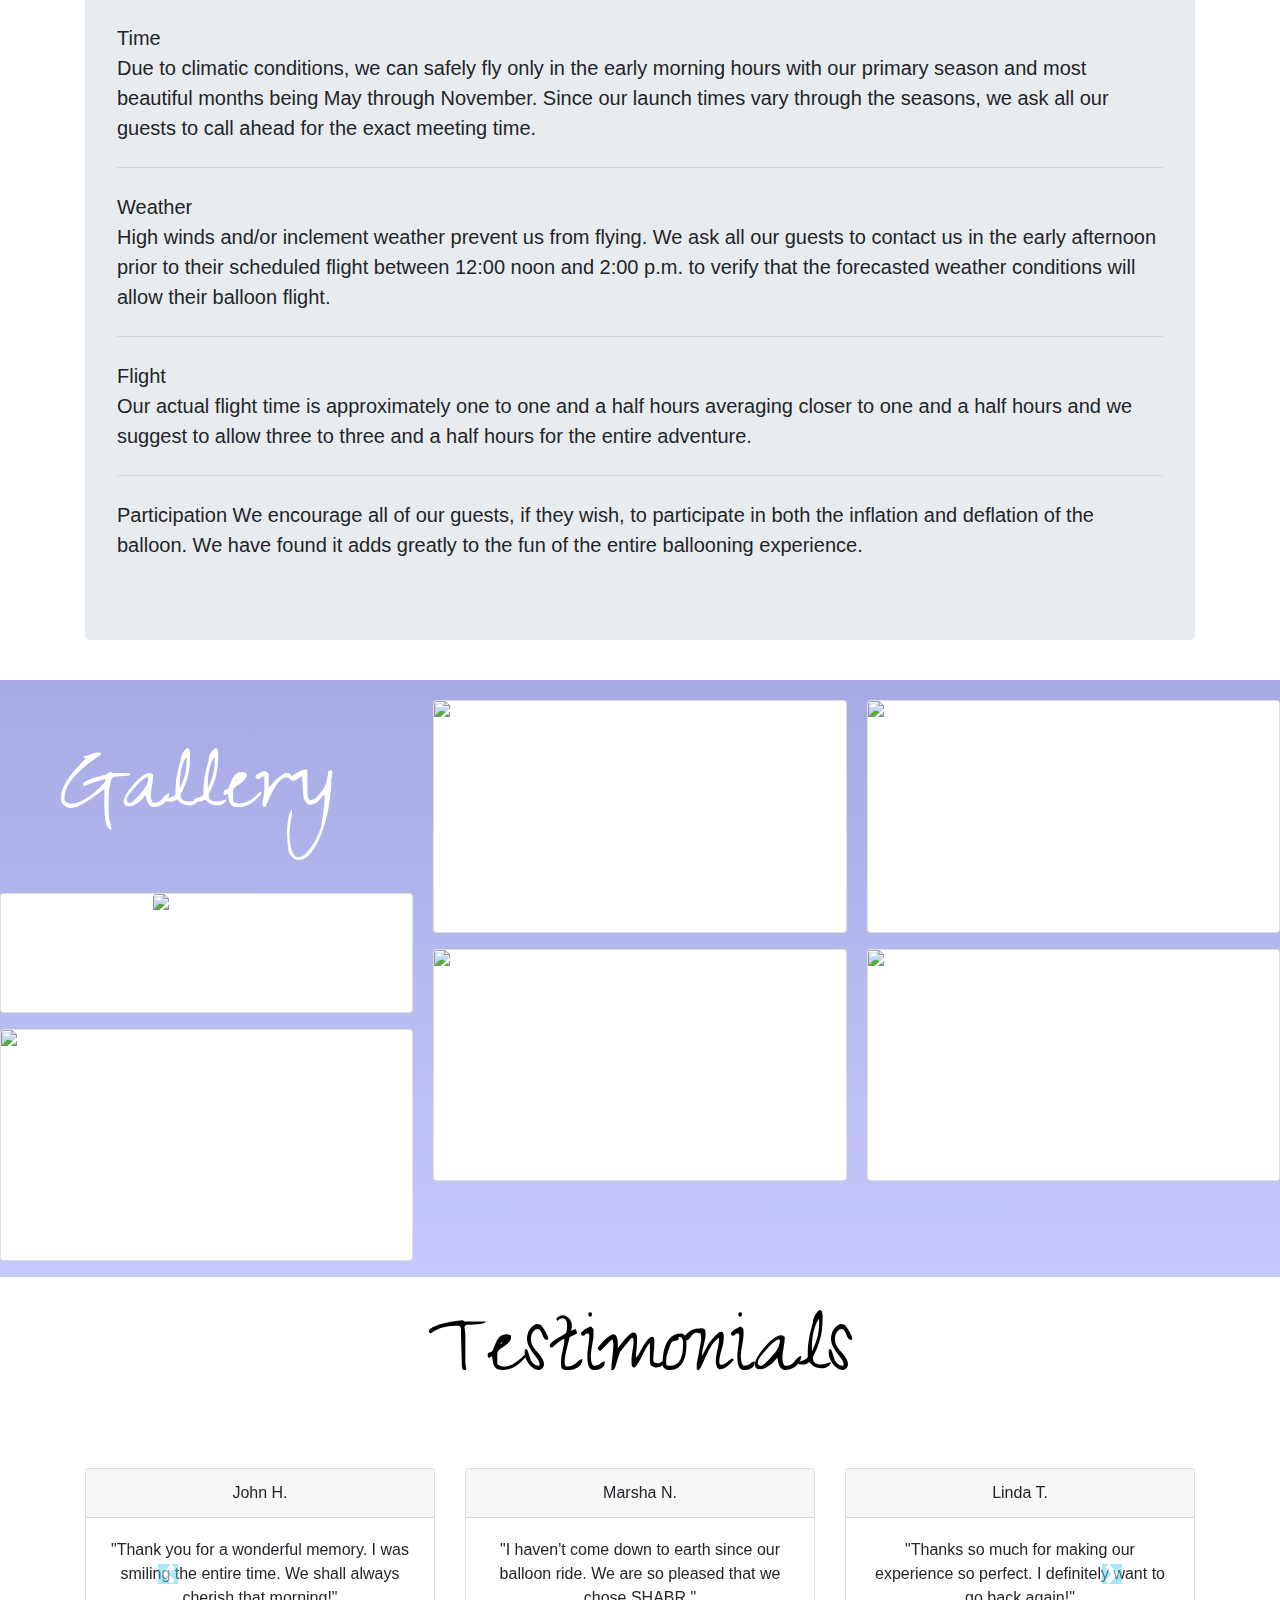
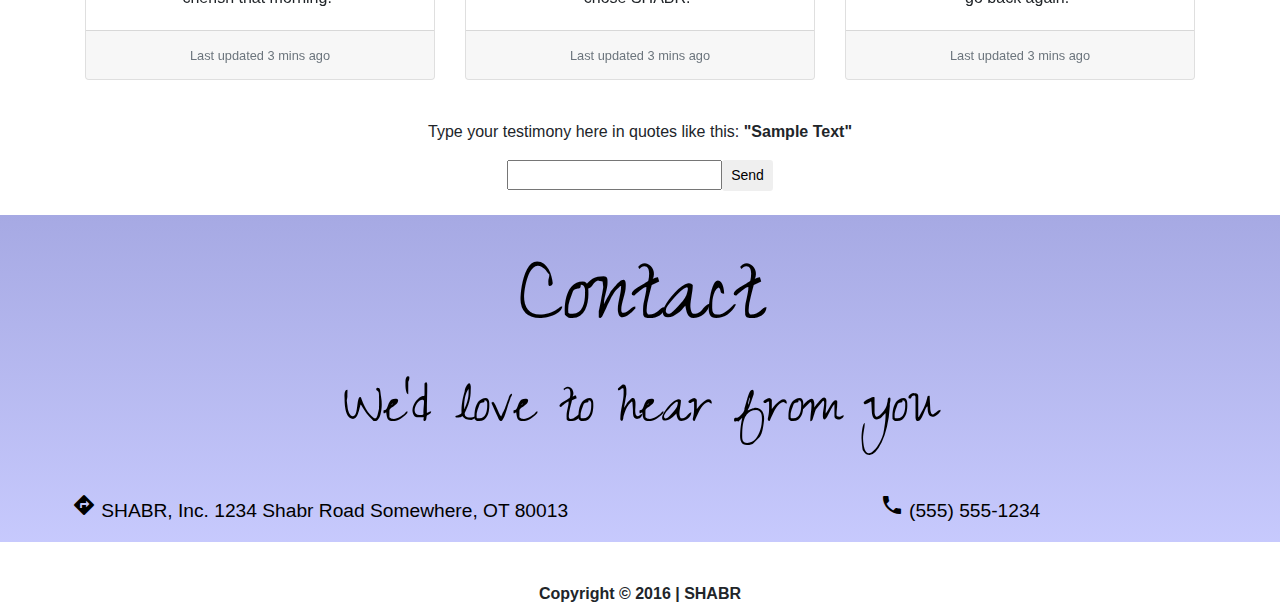
==== commit ab440a52: "add line break" ====
--- a/index.html
+++ b/index.html
@@ -214,7 +214,7 @@
             <input id='testimonialComment'><button type="button" id='submitBtn' class="btn btn-default btn-sm">Send</button>
         </div>
     </div>
-
+    <br>
     <div id='contact'>
         <h1>Contact</h1>
         <h2>We’d love to hear from you</h2>
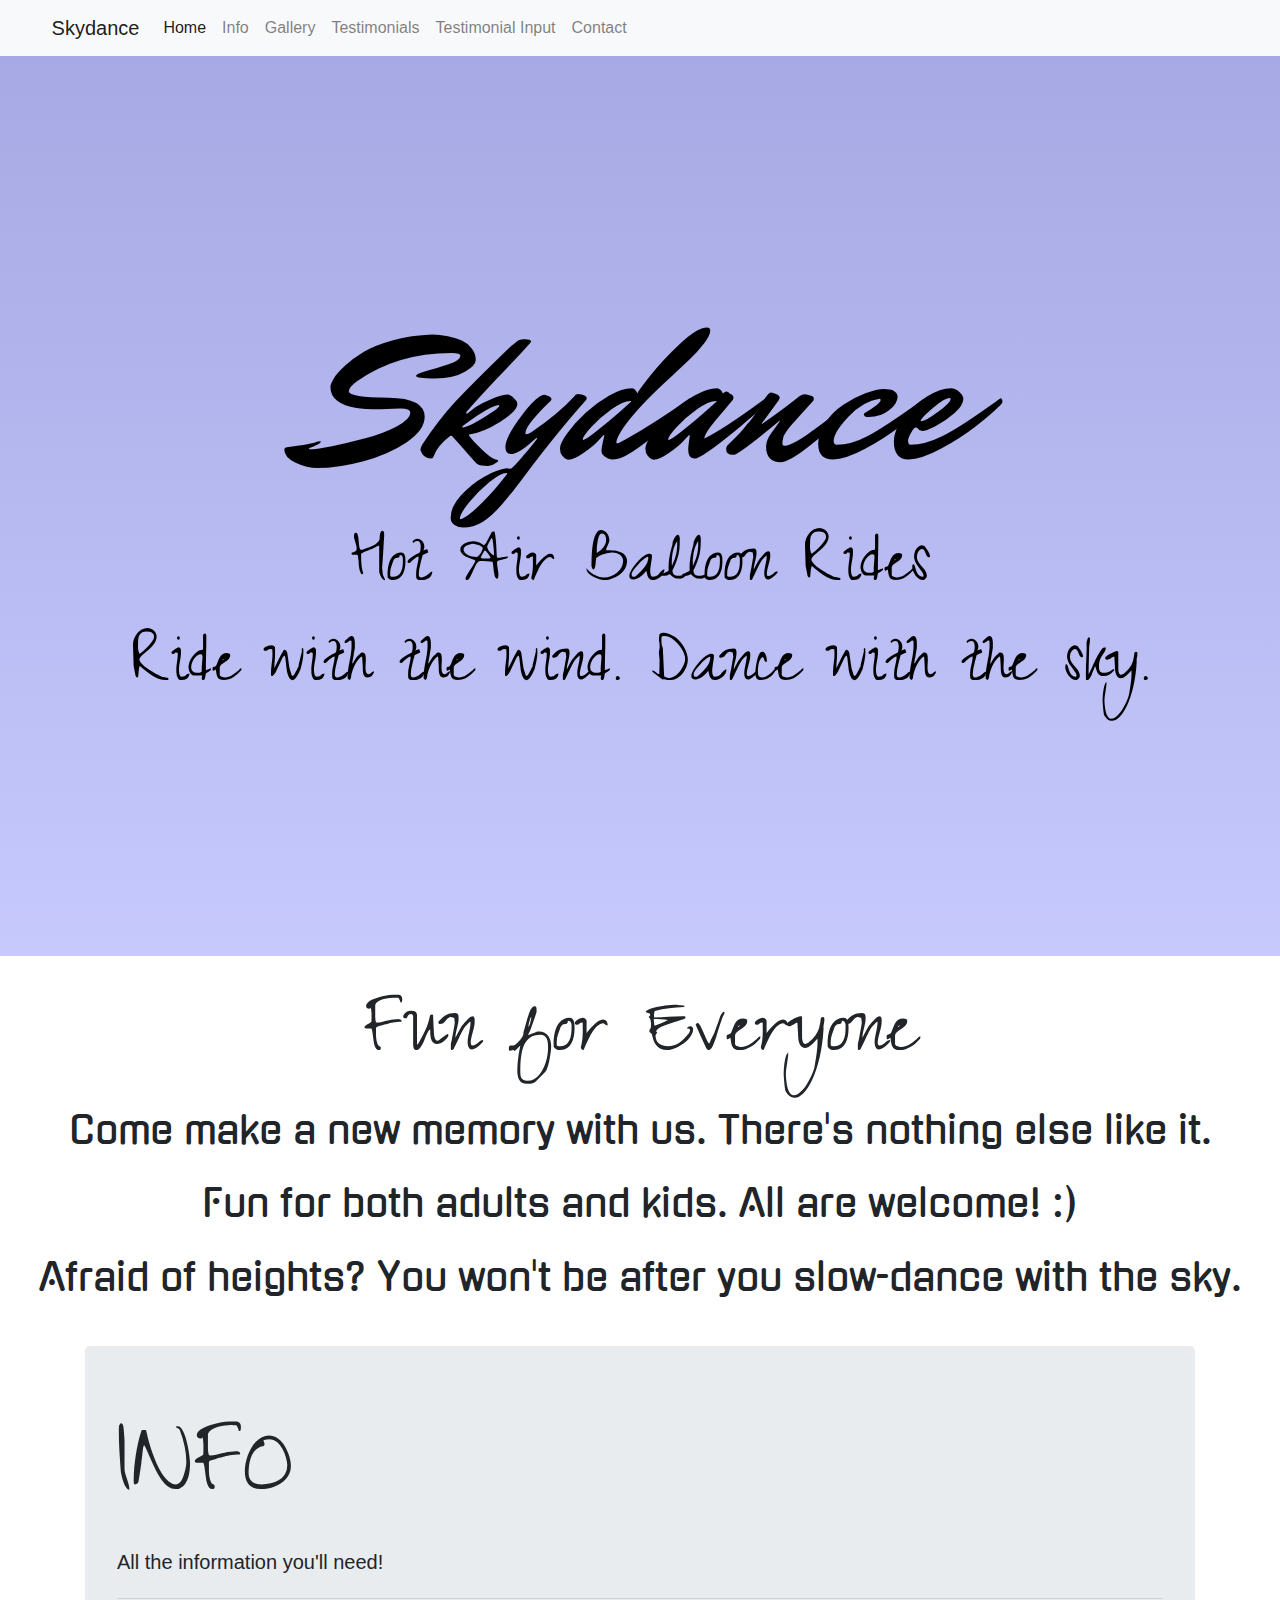
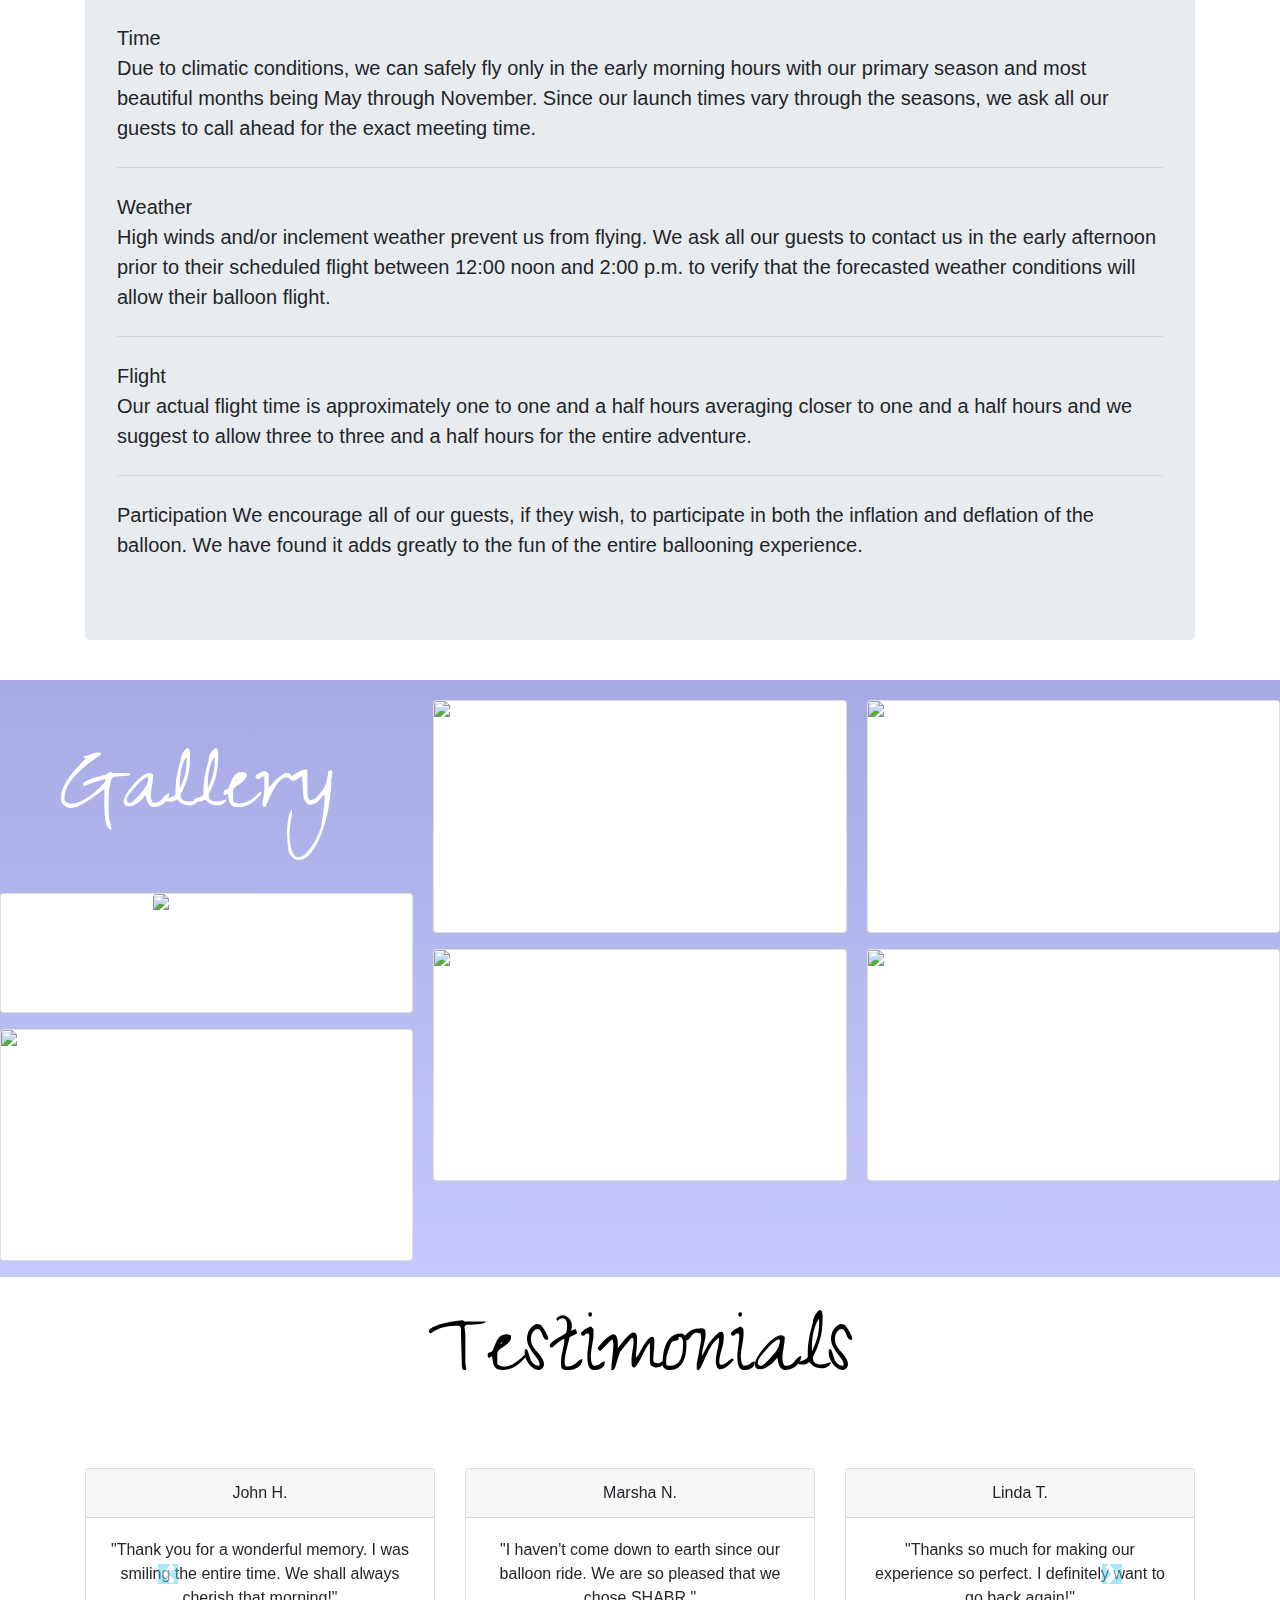
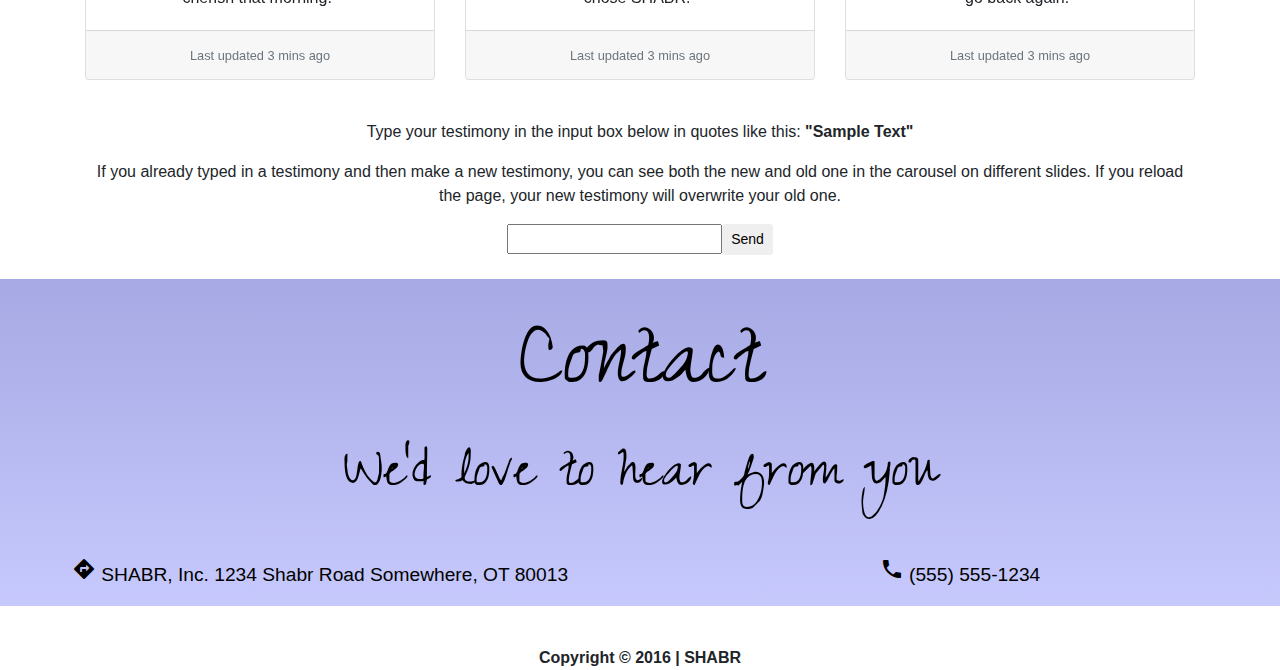
==== commit 38d41fb7: "Could not erase old testimony of user if they typed in new testimony. Adds info to inform the user a" ====
--- a/index.html
+++ b/index.html
@@ -17,13 +17,13 @@
     <script src="https://www.gstatic.com/firebasejs/4.12.1/firebase.js"></script>
     <script src="https://ajax.googleapis.com/ajax/libs/angularjs/1.4.3/angular.min.js"></script>
     <script src="https://cdn.firebase.com/libs/angularfire/1.1.2/angularfire.js"></script>
-    
+
     <!-- jQuery library -->
     <script src="https://ajax.googleapis.com/ajax/libs/jquery/1.12.0/jquery.min.js"></script>
-    
+
     <!-- Latest compiled JavaScript -->
     <script src="https://maxcdn.bootstrapcdn.com/bootstrap/4.0.0/js/bootstrap.min.js"></script>
-    
+
     <script src="script.js"></script>
 </head>
 
@@ -105,7 +105,7 @@
         </div>
     </div>
 
-    <div class="card-columns" id ="gallery">
+    <div class="card-columns" id="gallery">
 
         <h1>Gallery</h1>
         <div class="card mb-3">
@@ -210,7 +210,8 @@
         </a>
         </div>
         <div id='testimonyInput'>
-            <p>Type your testimony here in quotes like this: <strong>"Sample Text"</strong></p>
+            <p>Type your testimony in the input box below in quotes like this: <strong>"Sample Text"</strong></p>
+            <p>If you already typed in a testimony and then make a new testimony, you can see both the new and old one in the carousel on different slides. If you reload the page, your new testimony will overwrite your old one. </p>
             <input id='testimonialComment'><button type="button" id='submitBtn' class="btn btn-default btn-sm">Send</button>
         </div>
     </div>
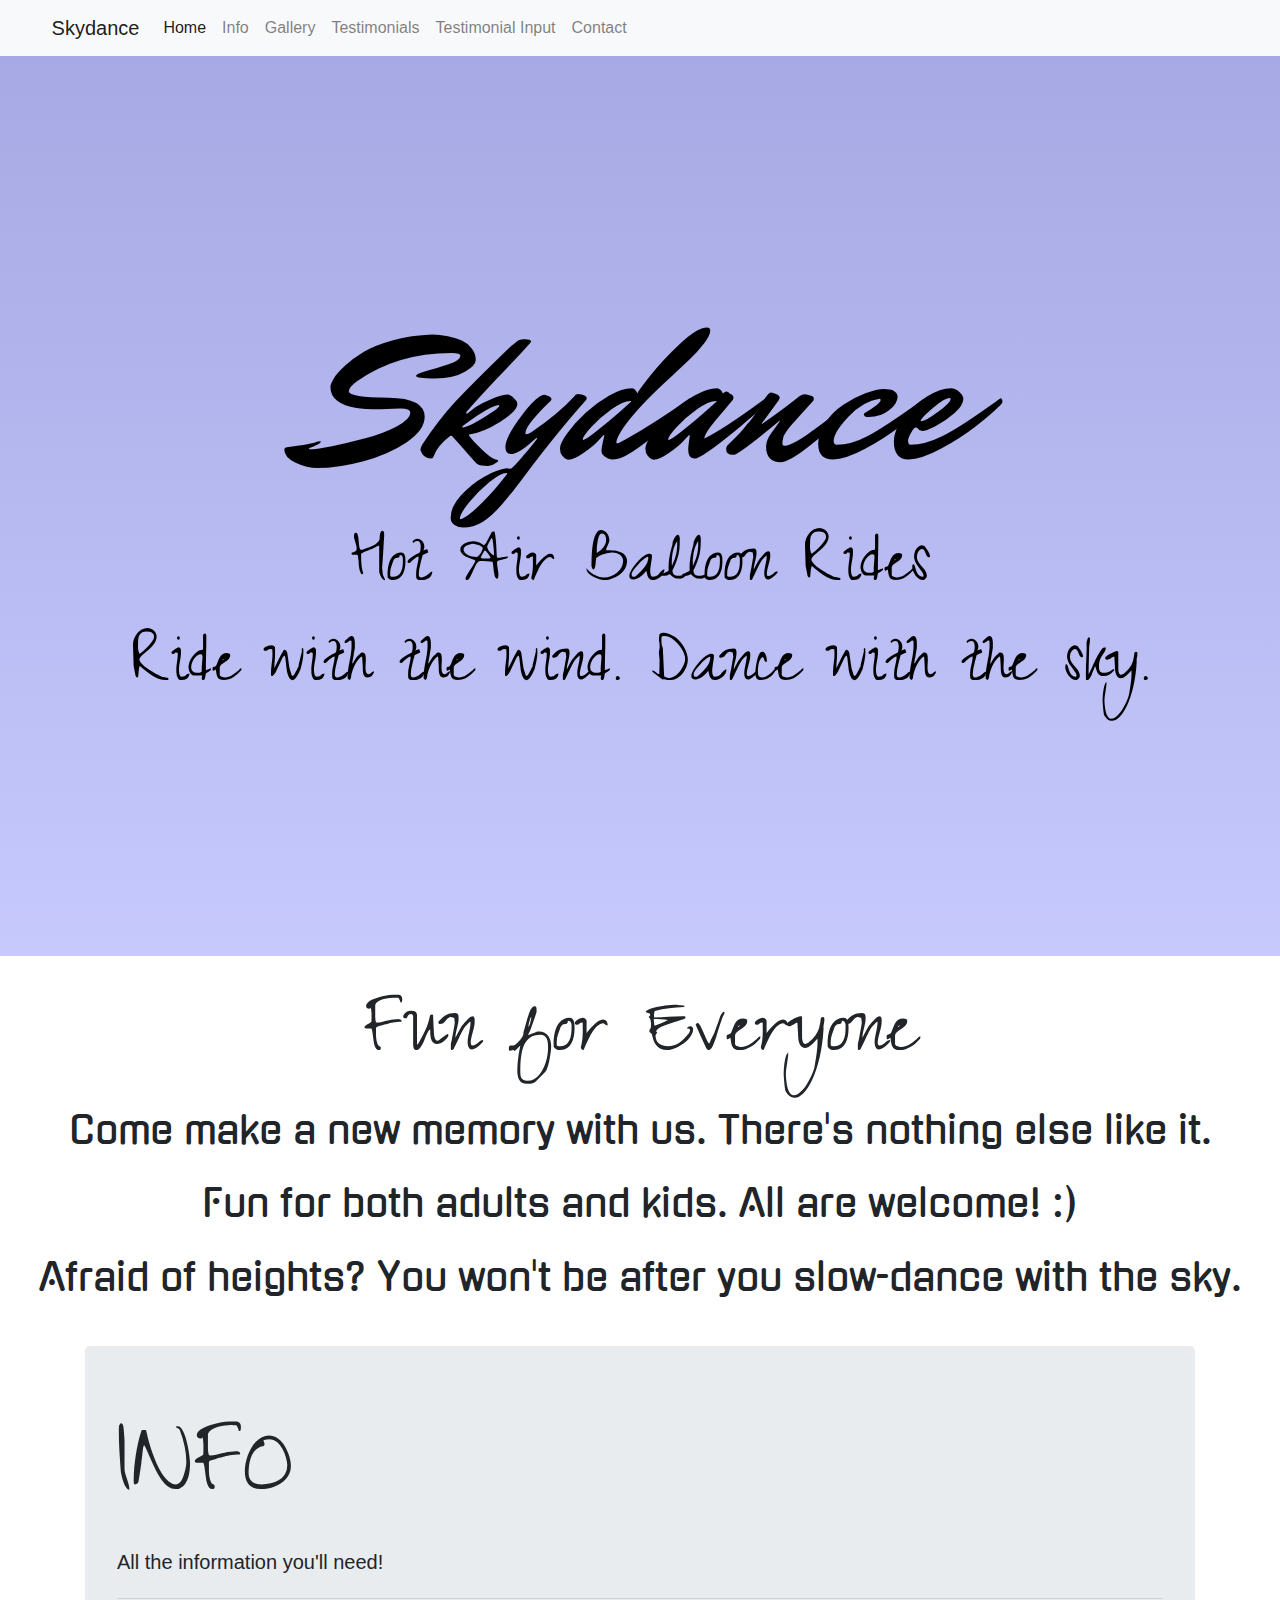
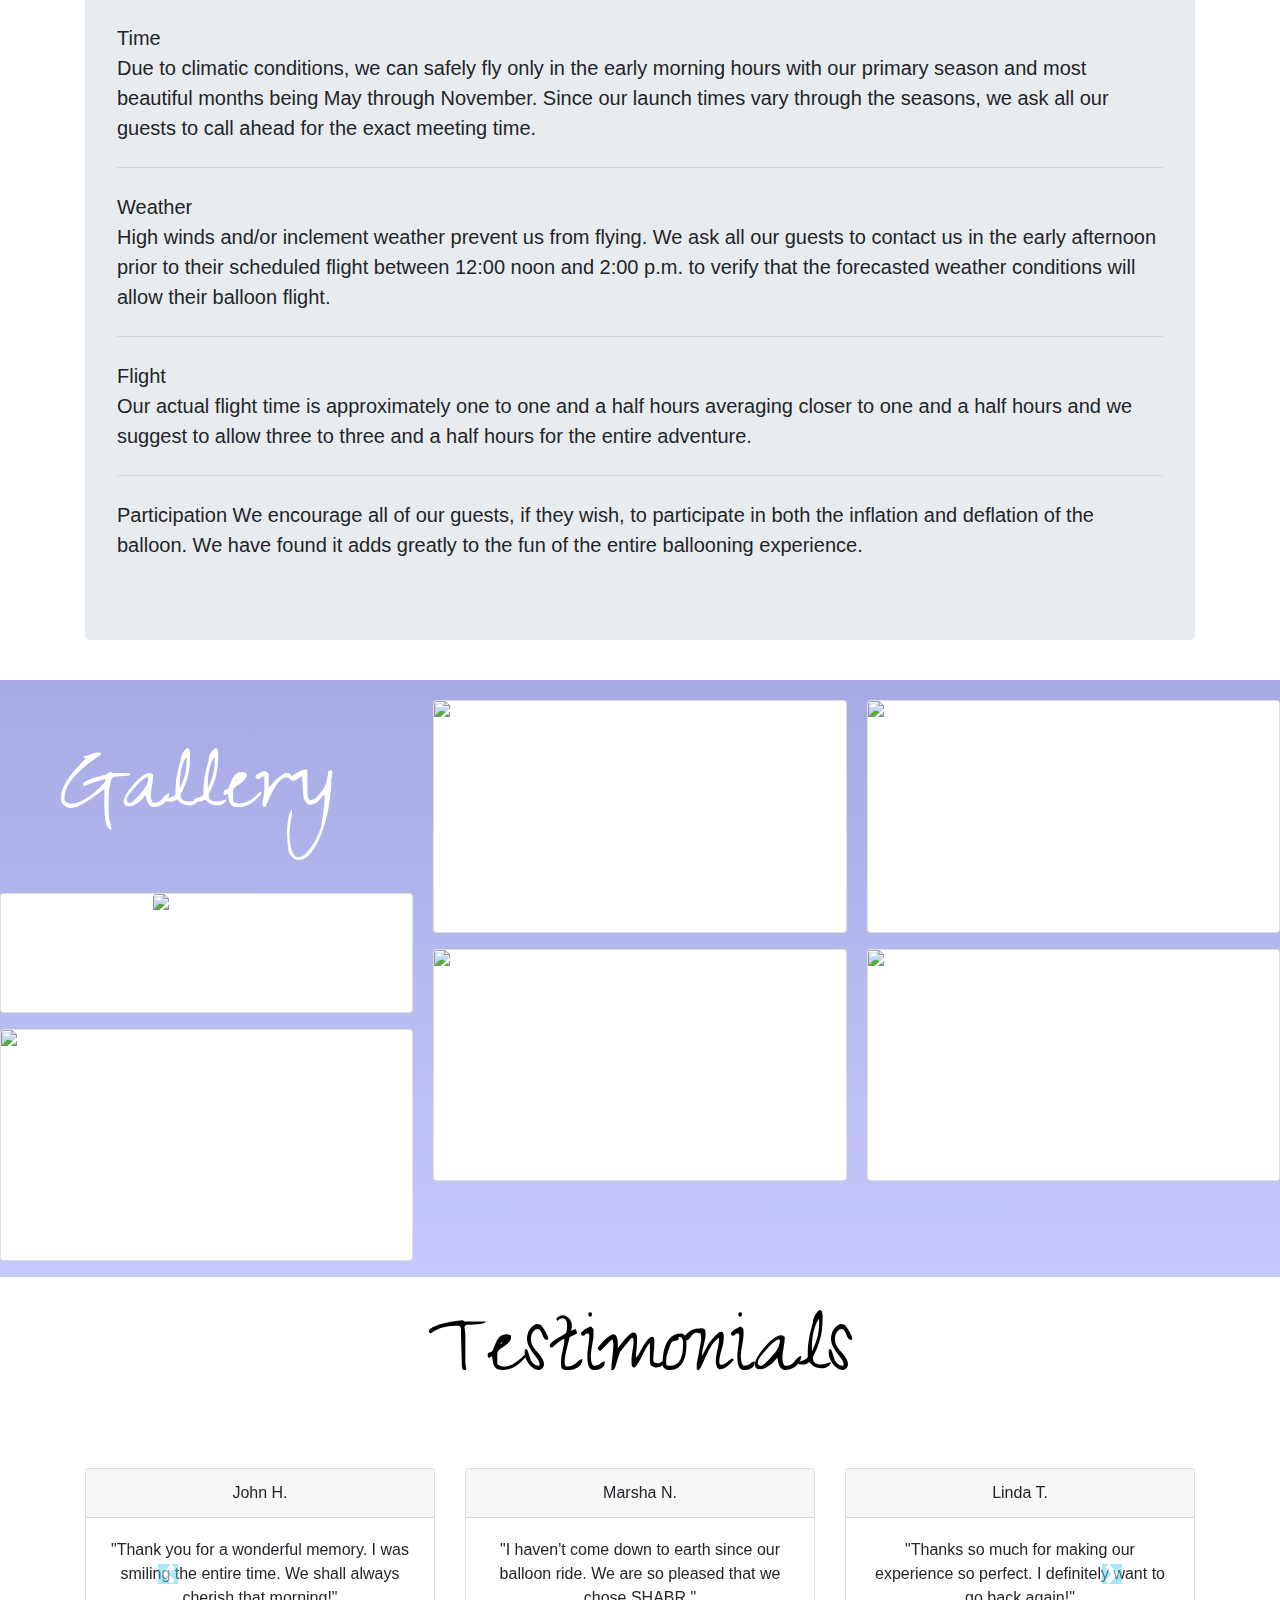
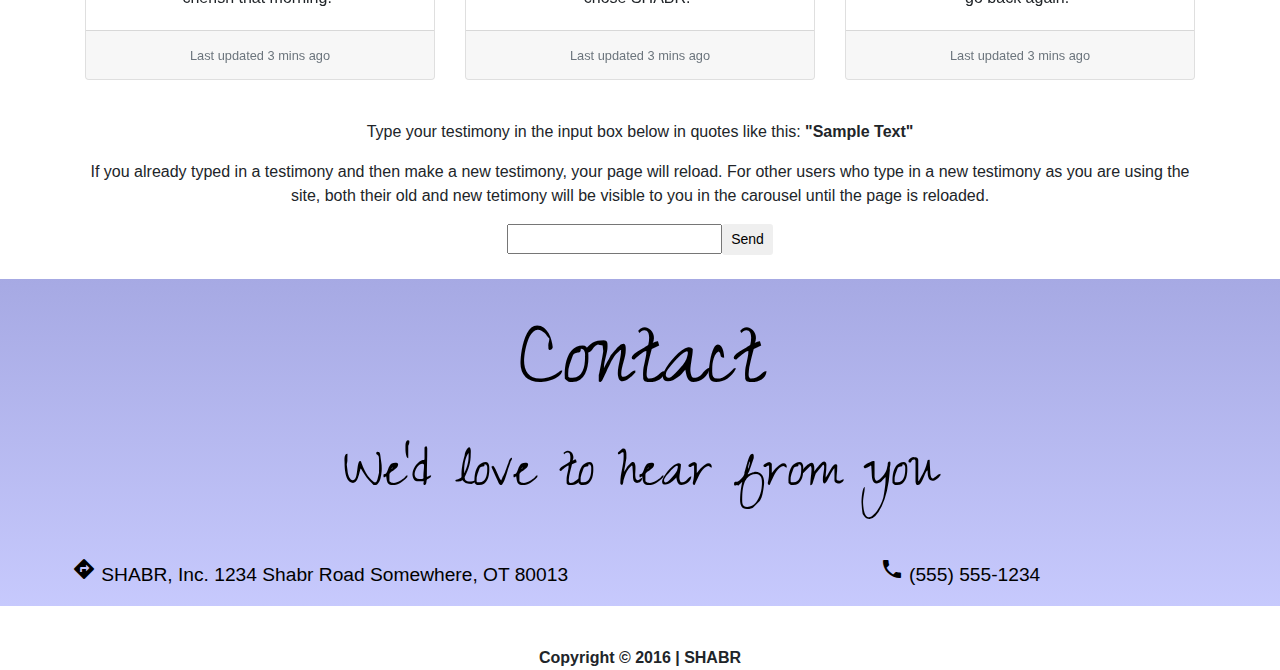
==== commit a457c7a9: "Add window reload when submit button is clicked so the current user does not see both their old test" ====
--- a/index.html
+++ b/index.html
@@ -211,7 +211,7 @@
         </div>
         <div id='testimonyInput'>
             <p>Type your testimony in the input box below in quotes like this: <strong>"Sample Text"</strong></p>
-            <p>If you already typed in a testimony and then make a new testimony, you can see both the new and old one in the carousel on different slides. If you reload the page, your new testimony will overwrite your old one. </p>
+            <p>If you already typed in a testimony and then make a new testimony, your page will reload. For other users who type in a new testimony as you are using the site, both their old and new tetimony will be visible to you in the carousel until the page is reloaded.</p>
             <input id='testimonialComment'><button type="button" id='submitBtn' class="btn btn-default btn-sm">Send</button>
         </div>
     </div>
